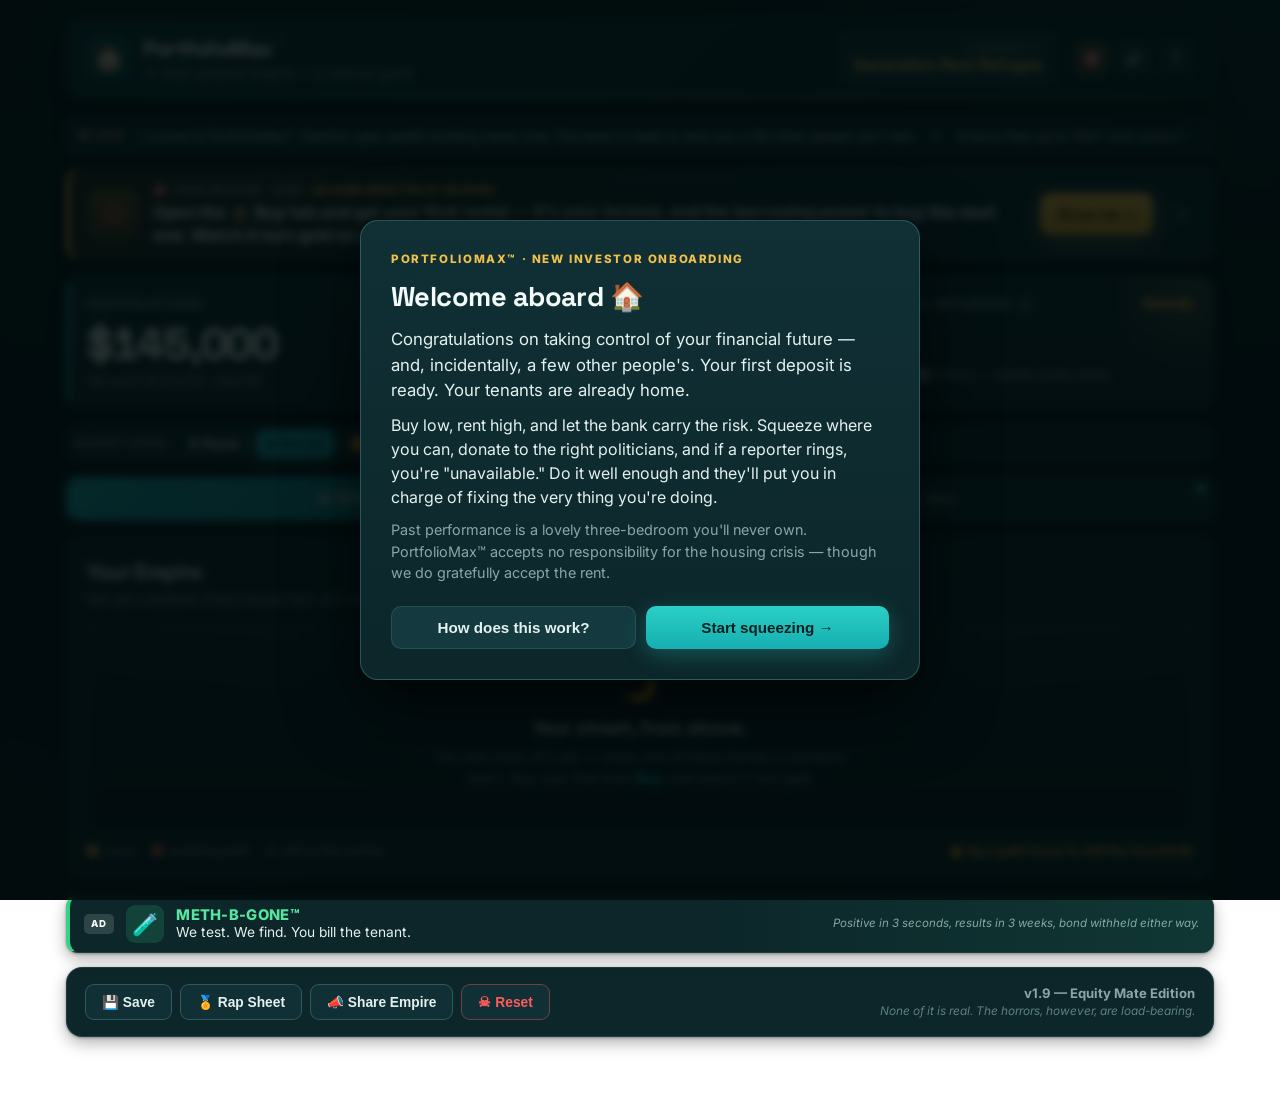
==== index.html @ e89ccfcc "Gate Convert to Airbnb behind 2+ households The op removes a household, but with only one it paid ou" ====
<!DOCTYPE html>
<html lang="en">
<head>
    <meta charset="UTF-8">
    <meta name="viewport" content="width=device-width, initial-scale=1.0">
    <title>Kiwi Landlord Empire — Passive Income, Active Suffering</title>
    <meta name="description" content="A satirical idle game about Aotearoa's housing crisis. Build a rental empire, squeeze your tenants, launder your reputation through politics, and try to become Minister of Housing.">

    <!-- Open Graph / Facebook / Reddit -->
    <meta property="og:type" content="website">
    <meta property="og:url" content="https://chalkybones.github.io/Landlord-game/">
    <meta property="og:title" content="Kiwi Landlord Empire">
    <meta property="og:description" content="Build a rental empire, squeeze your tenants, buy the politicians who write the rules. A satire of NZ's housing crisis. How high can you climb before the exposé drops?">
    <meta property="og:image" content="https://chalkybones.github.io/Landlord-game/preview.png">

    <!-- Twitter -->
    <meta property="twitter:card" content="summary_large_image">
    <meta property="twitter:url" content="https://chalkybones.github.io/Landlord-game/">
    <meta property="twitter:title" content="Kiwi Landlord Empire">
    <meta property="twitter:description" content="Build a rental empire, squeeze your tenants, buy the politicians who write the rules. A satire of NZ's housing crisis.">
    <meta property="twitter:image" content="https://chalkybones.github.io/Landlord-game/preview.png">

    <link rel="icon" href="data:image/svg+xml,<svg xmlns=%22http://www.w3.org/2000/svg%22 viewBox=%220 0 100 100%22><text y=%22.9em%22 font-size=%2290%22>🏠</text></svg>">
    <link rel="preconnect" href="https://fonts.googleapis.com">
    <link rel="preconnect" href="https://fonts.gstatic.com" crossorigin>
    <link href="https://fonts.googleapis.com/css2?family=Inter:wght@400;500;600;700;800&family=Space+Grotesk:wght@500;600;700&display=swap" rel="stylesheet">
    <link rel="stylesheet" href="style.css?v=20260805d">
</head>
<body>
    <div class="app">
        <!-- ===== TOP BAR ===== -->
        <header class="topbar">
            <div class="brand">
                <div class="brand-mark">🏠</div>
                <div class="brand-text">
                    <div class="brand-name">PortfolioMax<span class="tm">™</span></div>
                    <div class="brand-tag">🎮 Kiwi Landlord Empire — a satirical game</div>
                </div>
            </div>
            <div class="phase-badge" id="phase-badge" title="Your standing in polite property circles">
                <span class="phase-label">Currently</span>
                <span class="phase-name" id="phase-name">Generation Rent Refugee</span>
            </div>
            <div class="topbar-tools">
                <button id="coach-btn" class="icon-btn" title="Hide the advisor">🎯</button>
                <button id="mute-btn" class="icon-btn" title="Toggle sound">🔊</button>
                <button id="help-btn" class="icon-btn" title="How to play">?</button>
            </div>
        </header>

        <!-- ===== LIVE NEWS TICKER ===== -->
        <div class="ticker" id="ticker" hidden>
            <span class="ticker-label">● LIVE</span>
            <div class="ticker-viewport"><div class="ticker-track" id="ticker-track"></div></div>
        </div>

        <!-- ===== COACH / WHAT TO DO NEXT ===== -->
        <div class="coach" id="coach">
            <div class="coach-ico" id="coach-ico">💼</div>
            <div class="coach-body">
                <div class="coach-label">🎯 Your advisor · goal: <b>become Minister of Housing</b></div>
                <div class="coach-step" id="coach-step">Every empire starts with a roof over someone else's head.</div>
            </div>
            <button class="coach-cta" id="coach-cta">Show me →</button>
            <button class="coach-close" id="coach-close" title="Hide the advisor" aria-label="Hide the advisor">×</button>
        </div>

        <!-- ===== STAT DASHBOARD ===== -->
        <section class="dashboard">
            <div class="stat-tile cash-tile">
                <div class="stat-top">
                    <span class="stat-label">Portfolio Cash</span>
                    <span class="stat-trend" id="income-rate">+$0/wk</span>
                </div>
                <div class="stat-big" id="money">$0</div>
                <div class="stat-foot" id="networth">Net worth: $0</div>
                <button class="stat-bank" id="cash-bank" title="Jump to the bank strip and release the equity" hidden>🏦 Bank will lend $0 — release it →</button>
            </div>

            <div class="stat-tile scrutiny-tile">
                <div class="stat-top">
                    <span class="stat-label">Public Scrutiny <button class="info-btn" data-explain="scrutiny" title="What is Public Scrutiny?" aria-label="What is Public Scrutiny?">ⓘ</button></span>
                    <span class="stat-trend" id="scrutiny-tier">Nobody's watching</span>
                </div>
                <div class="meter">
                    <div class="meter-fill" id="scrutiny-fill"></div>
                </div>
                <div class="stat-foot" id="scrutiny-foot">The press has bigger fish to fry.</div>
                <div class="tile-dossier" id="dossier-strip" hidden>
                    <div class="td-top">
                        <span class="td-name">🕵️‍♀️ <span id="dossier-name">Fiona Vane's file</span></span>
                        <span class="dossier-pct" id="dossier-pct">0%</span>
                    </div>
                    <div class="dossier-meter"><div class="dossier-fill" id="dossier-fill"></div></div>
                    <div class="dossier-chapter" id="dossier-chapter">Investigative reporter. Can't be bought. That's the problem.</div>
                </div>
            </div>

            <div class="stat-tile influence-tile">
                <div class="stat-top">
                    <span class="stat-label">Political Influence <button class="info-btn" data-explain="influence" title="What is Political Influence?" aria-label="What is Political Influence?">ⓘ</button></span>
                    <span class="stat-trend" id="influence-title">Nobody</span>
                </div>
                <div class="stat-big" id="influence">0</div>
                <div class="stat-foot" id="influence-foot">Spend it to make problems disappear.</div>
            </div>
        </section>

        <!-- ===== PATH TO THE WIN ===== -->
        <div class="win-tracker" id="win-tracker" hidden>
            <span class="wt-label">🎯 Path to Minister</span>
            <span class="wt-seg" id="wt-phase" title="Climb the ladder: the board seat needs Housing Spokesperson standing (net worth $20m)"></span>
            <span class="wt-seg" id="wt-infl" title="Bank 520 Political Influence — earn it in the Politics tab"></span>
            <span class="wt-seg" id="wt-cash" title="The board seat costs $500,000, filed under 'governance'"></span>
        </div>

        <!-- ===== SPEED CONTROLS ===== -->
        <div class="speed-controls">
            <span class="speed-caption">Market speed</span>
            <button class="speed-btn" data-speed="0">⏸ Pause</button>
            <button class="speed-btn active" data-speed="5">▶ Normal</button>
            <button class="speed-btn" data-speed="3">⏩ Fast</button>
            <button class="speed-btn" data-speed="1">⏭ Ludicrous</button>
        </div>

        <!-- ===== TABS ===== -->
        <nav class="tabs" id="tabs">
            <button class="tab active" data-tab="empire"><span class="tab-ico">🗺️</span><span class="tab-lbl">Empire</span></button>
            <button class="tab" data-tab="portfolio"><span class="tab-ico">🏚️</span><span class="tab-lbl">Buy</span></button>
            <button class="tab" data-tab="operations" hidden><span class="tab-ico">💸</span><span class="tab-lbl">Squeeze</span></button>
            <button class="tab" data-tab="services" hidden><span class="tab-ico">🧾</span><span class="tab-lbl">Services</span></button>
            <button class="tab" data-tab="politics" hidden><span class="tab-ico">🏛️</span><span class="tab-lbl">Politics</span></button>
            <button class="tab" data-tab="news" hidden><span class="tab-ico">📰</span><span class="tab-lbl">News</span></button>
        </nav>

        <!-- ===== TAB PANELS ===== -->
        <main class="tab-body">
            <section class="tab-panel active" data-panel="empire">
                <div class="panel">
                    <div class="panel-head">
                        <h2>Your Empire</h2>
                        <span class="panel-hint" id="empire-stat">Every gold house is one you took off the market.</span>
                    </div>
                    <div id="empire-map" class="empire-map"></div>
                    <div class="empire-legend">
                        <span><i class="lg gold"></i> yours</span>
                        <span><i class="lg red"></i> breaking point</span>
                        <span><i class="lg dim"></i> still on the market</span>
                        <span class="empire-tap">👆 tap a gold house to visit the household</span>
                    </div>
                </div>
            </section>
            <section class="tab-panel" data-panel="portfolio">
                <div class="panel">
                    <div class="panel-head">
                        <h2>Acquire Property <span class="muted" id="prop-total"></span></h2>
                        <span class="panel-hint">Each purchase removes a home from the market. That's the business model.</span>
                        <div class="buyqty" id="buyqty">
                            <span class="buyqty-label">Buy</span>
                            <button class="qty-btn active" data-qty="1">×1</button>
                            <button class="qty-btn" data-qty="10">×10</button>
                            <button class="qty-btn" data-qty="max">Max</button>
                        </div>
                    </div>
                    <div class="bank-strip">
                        <span class="bank-icon">🏦</span>
                        <div class="bank-text">
                            <div class="bank-line" id="bank-headroom">The bank will lend you $0 more</div>
                            <div class="bank-sub" id="bank-rate">Mortgage rate 5.50% · you owe $0</div>
                            <div class="bank-sub bank-satire">Investor deposit ~35% · borrow up to 7× income (they count 78% of your rent). A first-home buyer gets 6× and counts none of it.</div>
                        </div>
                        <button class="bank-release" id="bank-release">Release equity</button>
                    </div>
                    <div id="properties-list" class="card-list"></div>
                </div>
            </section>

            <section class="tab-panel" data-panel="operations">
                <section class="tenants-strip panel" id="tenants-strip" hidden>
                    <div class="panel-head">
                        <h2>Your Tenants <span class="muted" id="tenant-total">(0 households)</span></h2>
                        <span class="panel-hint">Real Kiwis, paying your mortgage. Squeeze by name — watch their faces.</span>
                    </div>
                    <div class="tenant-cards" id="tenant-cards">
                        <div class="empty-note">Buy a property to acquire your first tenants.</div>
                    </div>
                </section>
                <div class="panel">
                    <div class="panel-head">
                        <h2>Revenue Optimisation</h2>
                        <span class="panel-hint">Each one pays <i>now</i> — and adds 🔥 <b>Public Scrutiny</b> (the meter up top). That's your only real cost; cool it later in the 🏛️ Politics tab.</span>
                    </div>
                    <div id="operations-list" class="action-list"></div>
                </div>
            </section>

            <section class="tab-panel" data-panel="services">
                <div class="panel">
                    <div class="panel-head">
                        <h2>Business Services</h2>
                        <span class="panel-hint">Hire them by the week and let them go when they stop earning their keep. A couple you just buy outright. Overhead is only clever when it pays for itself.</span>
                    </div>
                    <div id="services-list" class="card-list"></div>
                </div>
            </section>

            <section class="tab-panel" data-panel="politics">
                <div class="panel">
                    <div class="panel-head">
                        <h2>Influence Operations</h2>
                        <span class="panel-hint">Convert cash into Influence, then spend it to Spike the Story, cool your 🔥 Scrutiny, and rewrite the rules. Bank 500 to seize the board and win.</span>
                    </div>
                    <div id="politics-list" class="action-list"></div>
                </div>
            </section>

            <section class="tab-panel" data-panel="news">
                <div class="panel news-panel">
                    <div class="panel-head">
                        <h2>News from the Rental Hellscape</h2>
                        <span class="panel-hint">Aotearoa's finest housing journalism, filtered for your convenience.</span>
                    </div>
                    <div id="news-feed"></div>
                </div>
            </section>
        </main>

        <!-- ===== SPONSORED (rotating fake ad — demoted below the action) ===== -->
        <div class="ad-banner ad-hue-teal" id="ad-banner" role="button" title="It's an ad. Obviously.">
            <span class="ad-tag">AD</span>
            <span class="ad-logo" data-logo>🏦</span>
            <span class="ad-text"><b data-brand>EquityMate Home Loans</b><span class="ad-tagline" data-tagline>7× your income. 0× your chances.</span></span>
            <span class="ad-fine" data-fine>You will never own this home.</span>
        </div>

        <!-- ===== FOOTER ===== -->
        <footer class="footer">
            <div class="footer-actions">
                <button id="save-game" class="utility-btn">💾 Save</button>
                <button id="rapsheet-btn" class="utility-btn">🏅 Rap Sheet</button>
                <button id="share-stats" class="utility-btn">📣 Share Empire</button>
                <button id="prestige-btn" class="utility-btn gold" hidden>🏦 Restructure</button>
                <button id="reset-game" class="utility-btn danger">☠ Reset</button>
            </div>
            <div class="footer-meta">
                <span class="version">v1.9 — Equity Mate Edition</span>
                <span class="disclaimer">None of it is real. The horrors, however, are load-bearing.</span>
            </div>
        </footer>
    </div>

    <!-- ===== FLOATING NUMBERS LAYER ===== -->
    <div id="fx-layer" class="fx-layer"></div>

    <!-- ===== TOAST LAYER ===== -->
    <div id="toast-layer" class="toast-layer"></div>

    <!-- ===== MODAL ===== -->
    <div id="modal-overlay" class="modal-overlay" hidden>
        <div class="modal" id="modal-box">
            <div id="modal-content"></div>
            <div class="modal-actions" id="modal-actions"></div>
        </div>
    </div>

    <script src="game.js?v=20260805d"></script>
</body>
</html>
---- style.css ----
/* ============================================================
   Kiwi Landlord Empire — "PortfolioMax™" wealth terminal
   The joke: a sleek, dark, premium fintech app. The content is not.
   Dark "private-banking / trading-terminal" theme — the numbers glow,
   the accents pop, and the whole thing feels expensive and amoral.
   ============================================================ */

*, *::before, *::after { margin: 0; padding: 0; box-sizing: border-box; }

:root {
    /* ---- accents (tuned to glow on dark) ---- */
    --teal: #16aeb0;
    --teal-light: #2ad0c6;
    --teal-dark: #0b6a6d;
    --teal-ink: #04282b;      /* deep base still used for header/tab surfaces */
    --gold: #f2c04a;
    --gold-dark: #cf9a26;
    --red: #ff5b5b;
    --red-dark: #e03b3b;
    --green: #33d385;
    --coral: #ff7a5c;
    --coral-dark: #e3583a;
    --amber: #f0a12a;
    --plum: #b088e0;

    /* ---- dark surfaces (layered like a terminal) ---- */
    --bg: #06181b;
    --panel: #0c262a;         /* elevated panel */
    --card: #103035;          /* card sitting on a panel */
    --card-2: #143a3f;        /* hover / raised card */
    --inset: #071e21;         /* recessed wells & meter tracks */

    /* ---- text ---- */
    --head: #f3fbf9;          /* headings & hero numbers */
    --ink: #e4f1ef;           /* primary body text */
    --muted: #8aa6a6;         /* secondary */
    --muted-2: #5f7f80;       /* tertiary / disabled */

    /* ---- lines & shadow ---- */
    --line: rgba(140, 220, 216, .13);
    --line-strong: rgba(140, 220, 216, .24);
    --shadow: 0 2px 6px rgba(0,0,0,.35), 0 14px 34px rgba(0,0,0,.42);
    --shadow-sm: 0 1px 3px rgba(0,0,0,.32), 0 6px 16px rgba(0,0,0,.30);
    --glow-teal: 0 6px 22px rgba(42,208,198,.28);
    --glow-gold: 0 6px 22px rgba(242,192,74,.26);
    --glow-red: 0 6px 22px rgba(255,91,91,.28);

    --font-display: 'Space Grotesk', 'Inter', -apple-system, 'Segoe UI', Roboto, sans-serif;
    --font-body: 'Inter', -apple-system, BlinkMacSystemFont, 'Segoe UI', Roboto, Helvetica, Arial, sans-serif;
    --radius: 16px;
}

body {
    font-family: var(--font-body);
    background:
        radial-gradient(1200px 700px at 102% -14%, rgba(42,208,198,.14), transparent 55%),
        radial-gradient(1000px 620px at -12% 114%, rgba(242,192,74,.10), transparent 52%),
        linear-gradient(180deg, #06181b 0%, #041216 100%);
    background-attachment: fixed;
    color: var(--ink);
    line-height: 1.5;
    -webkit-font-smoothing: antialiased;
    text-rendering: optimizeLegibility;
    min-height: 100vh;
}

/* display typeface for identity, headings & big numbers; tabular figures for data */
.brand-name, .stat-big, .panel-head h2, .modal h1, .phase-name, .coach-cta,
.news-panel h2, .modal .stat-grid b { font-family: var(--font-display); letter-spacing: -.01em; }
.stat-big, .stat-trend, .stat-foot, .buy-stats b, .dossier-pct, #bank-rate, .rent-num,
.svc-cost, .buy-count { font-variant-numeric: tabular-nums; }

.app { max-width: 1180px; margin: 0 auto; padding: 18px 16px 60px; }

/* ---------- Top bar ---------- */
.topbar {
    display: flex; align-items: center; gap: 16px;
    background: linear-gradient(135deg, #0a3437, #062a2d 65%);
    color: #fff; padding: 14px 20px; border-radius: var(--radius);
    box-shadow: var(--shadow); margin-bottom: 16px;
    border: 1px solid var(--line-strong);
    position: relative; overflow: hidden;
}
.topbar::after {
    content: ''; position: absolute; left: 0; right: 0; bottom: 0; height: 2px;
    background: linear-gradient(90deg, transparent, rgba(42,208,198,.6), rgba(242,192,74,.5), transparent);
}
.brand { display: flex; align-items: center; gap: 12px; }
.brand-mark {
    width: 44px; height: 44px; display: grid; place-items: center;
    background: linear-gradient(180deg, rgba(42,208,198,.22), rgba(42,208,198,.08));
    border: 1px solid rgba(42,208,198,.3); border-radius: 12px; font-size: 1.5em;
}
.brand-name { font-weight: 800; font-size: 1.35em; letter-spacing: -.02em; color: #fff; }
.brand-name .tm { font-size: .5em; vertical-align: super; opacity: .65; }
.brand-tag { font-size: .78em; opacity: .66; letter-spacing: .02em; }
.phase-badge {
    margin-left: auto; text-align: right; line-height: 1.2;
    background: rgba(255,255,255,.06); padding: 8px 16px; border-radius: 10px;
    border: 1px solid rgba(255,255,255,.12);
}
.phase-label { display: block; font-size: .65em; text-transform: uppercase; letter-spacing: .12em; opacity: .55; }
.phase-name { font-weight: 700; font-size: 1.02em; color: var(--gold); }
.topbar-tools { display: flex; gap: 8px; }
.icon-btn {
    width: 34px; height: 34px; border-radius: 9px; border: 1px solid rgba(255,255,255,.16);
    background: rgba(255,255,255,.05); color: #fff; cursor: pointer; font-size: 1em;
    display: grid; place-items: center; transition: background .15s;
}
.icon-btn:hover { background: rgba(255,255,255,.16); }

/* honour the hidden attribute even when an element has an explicit display rule */
[hidden] { display: none !important; }

/* ---------- Coach / next-step advisor ---------- */
.coach {
    display: flex; align-items: center; gap: 15px; margin-bottom: 14px; padding: 14px 18px;
    background: linear-gradient(100deg, rgba(242,192,74,.10), rgba(16,48,53,.9) 66%);
    border: 1px solid var(--line); border-left: 4px solid var(--gold); border-radius: var(--radius);
    box-shadow: var(--shadow-sm);
}
.coach-ico {
    font-size: 1.5em; flex-shrink: 0; width: 50px; height: 50px; display: grid; place-items: center;
    background: linear-gradient(180deg, rgba(242,192,74,.28), rgba(242,192,74,.10));
    border: 1px solid rgba(242,192,74,.34); border-radius: 13px;
}
.coach-body { flex: 1; min-width: 0; }
.coach-label { font-size: .68em; text-transform: uppercase; letter-spacing: .05em; color: var(--muted); font-weight: 700; }
.coach-label b { color: var(--gold); font-weight: 800; }
.coach-step { font-size: 1.04em; font-weight: 700; color: var(--head); line-height: 1.35; margin-top: 3px; }
.coach-step.coach-pop { animation: coachpop .4s ease; }
@keyframes coachpop { 0% { transform: translateY(3px); opacity: .35; } 100% { transform: none; opacity: 1; } }
.coach-cta {
    flex-shrink: 0; padding: 12px 18px; border: none; border-radius: 10px; cursor: pointer;
    background: linear-gradient(180deg, var(--gold), var(--gold-dark)); color: #2a1e00; font-weight: 800; font-size: .9em;
    transition: all .12s; white-space: nowrap; box-shadow: var(--glow-gold);
}
.coach-cta:hover { filter: brightness(1.06); transform: translateY(-1px); }
.tab.just-unlocked { animation: tabreveal 1.9s ease; }
@keyframes tabreveal { 0%,100% { box-shadow: none; } 25%,75% { box-shadow: 0 0 0 3px rgba(242,192,74,.6); } }

/* "needs attention" dot — a quiet glow on whichever tab wants a look.
   teal = something new / a first action, gold = win claimable, red = danger. */
.tab { position: relative; }
.tab.needs-attention::after {
    content: ''; position: absolute; top: 6px; right: 8px; width: 9px; height: 9px; border-radius: 50%;
    background: var(--teal-light); box-shadow: 0 0 0 0 rgba(45,212,191,.55);
    animation: cueGlow 1.8s ease-in-out infinite;
}
.tab.needs-attention.cue-ready::after  { background: var(--gold); box-shadow: 0 0 0 0 rgba(242,192,74,.6); animation-name: cueGlowGold; }
.tab.needs-attention.cue-urgent::after { background: var(--red);  box-shadow: 0 0 0 0 rgba(255,91,91,.65); animation: cueGlowRed 1s ease-in-out infinite; }
@keyframes cueGlow     { 0%,100% { box-shadow: 0 0 0 0 rgba(45,212,191,.55); } 50% { box-shadow: 0 0 0 5px rgba(45,212,191,0); } }
@keyframes cueGlowGold { 0%,100% { box-shadow: 0 0 0 0 rgba(242,192,74,.6);  } 50% { box-shadow: 0 0 0 5px rgba(242,192,74,0); } }
@keyframes cueGlowRed  { 0%,100% { box-shadow: 0 0 0 0 rgba(255,91,91,.65);  transform: scale(1); } 50% { box-shadow: 0 0 0 6px rgba(255,91,91,0); transform: scale(1.15); } }
@media (prefers-reduced-motion: reduce) {
    .tab.needs-attention::after { animation: none !important; }
}
@media (max-width: 700px) {
    .coach { gap: 10px; padding: 11px 12px; }
    .coach-ico { font-size: 1.5em; }
    .coach-label { font-size: .6em; }
    .coach-step { font-size: .92em; }
    .coach-cta { padding: 10px 12px; font-size: .8em; }
}

/* ---------- Live news ticker (chyron) ---------- */
.ticker {
    display: flex; align-items: center; gap: 10px; margin-bottom: 12px; overflow: hidden;
    background: linear-gradient(135deg, #0a3033, #062629); color: #fff;
    border-radius: 10px; padding: 7px 12px; box-shadow: var(--shadow-sm); border: 1px solid var(--line);
}
.ticker-label {
    flex: 0 0 auto; font-size: .68em; font-weight: 800; letter-spacing: .12em; text-transform: uppercase;
    color: #ff8f79; display: flex; align-items: center; animation: livepulse 1.6s ease-in-out infinite;
}
@keyframes livepulse { 0%,100% { opacity: .55; } 50% { opacity: 1; } }
.ticker-viewport { flex: 1; overflow: hidden; position: relative; -webkit-mask-image: linear-gradient(90deg, transparent, #000 3%, #000 96%, transparent); mask-image: linear-gradient(90deg, transparent, #000 3%, #000 96%, transparent); }
.ticker-track { display: inline-flex; align-items: center; white-space: nowrap; will-change: transform; animation: tickerscroll 45s linear infinite; }
@keyframes tickerscroll { from { transform: translateX(0); } to { transform: translateX(-50%); } }
.ticker-item { font-size: .8em; opacity: .9; color: #dcedeb; }
.ticker-sep { opacity: .3; padding: 0 14px; font-size: .7em; }

/* Fiona Vane's dossier now lives inside the Scrutiny tile (see .tile-dossier below) */

/* ---------- Rap Sheet (achievements) ---------- */
.rap-count { color: var(--muted); font-size: .9em; margin-top: -2px; }
.ach-grid { display: grid; grid-template-columns: 1fr 1fr; gap: 9px; margin: 14px 0 2px; }
.ach { display: flex; align-items: center; gap: 10px; padding: 9px 11px; border-radius: 10px; border: 1px solid var(--line); background: var(--card); }
.ach.got { background: rgba(51,211,133,.12); border-color: rgba(51,211,133,.34); }
.ach.locked { opacity: .5; filter: grayscale(.5); }
.ach-emoji { font-size: 1.4em; flex-shrink: 0; }
.ach-info { min-width: 0; }
.ach-name { font-weight: 800; font-size: .84em; line-height: 1.15; color: var(--head); }
.ach-desc { font-size: .74em; color: var(--muted); line-height: 1.2; }

/* ---------- Game objective HUD ---------- */
.objective {
    display: flex; flex-wrap: wrap; gap: 8px; align-items: center;
    margin-bottom: 14px; padding: 9px 12px;
    background: linear-gradient(90deg, rgba(22,174,176,.12), rgba(242,192,74,.10));
    border: 1px dashed var(--line-strong); border-radius: var(--radius);
}
.obj-chip {
    font-size: .78em; font-weight: 700; padding: 5px 11px; border-radius: 20px;
    background: var(--card); border: 1px solid var(--line); white-space: nowrap; color: var(--ink);
}
.obj-chip.game { background: var(--teal); color: #042021; border-color: var(--teal); }
.obj-chip.win { color: var(--teal-light); }
.obj-chip.lose { color: var(--red); }
.obj-how {
    margin-left: auto; font-size: .78em; font-weight: 700; cursor: pointer;
    background: none; border: none; color: var(--teal-light); text-decoration: underline; padding: 5px 6px;
}
.obj-how:hover { color: var(--teal); }
@media (max-width: 560px) {
    .obj-chip.lose { white-space: normal; }
    .obj-how { margin-left: 0; }
}

/* ---------- Dashboard tiles ---------- */
.dashboard {
    display: grid; grid-template-columns: repeat(3, 1fr); gap: 14px; margin-bottom: 14px;
}
.stat-tile {
    background: linear-gradient(180deg, var(--card), var(--panel));
    border-radius: var(--radius); padding: 18px 20px;
    box-shadow: var(--shadow-sm); border: 1px solid var(--line); position: relative; overflow: hidden;
    transition: transform .15s, box-shadow .15s, border-color .15s;
}
.stat-tile:hover { transform: translateY(-2px); box-shadow: var(--shadow); border-color: var(--line-strong); }
.stat-tile::before {
    content: ''; position: absolute; left: 0; top: 0; bottom: 0; width: 3px;
    background: linear-gradient(180deg, var(--teal-light), var(--teal));
}
.stat-tile::after {
    content: ''; position: absolute; right: -50px; top: -50px; width: 150px; height: 150px; border-radius: 50%;
    background: radial-gradient(circle, rgba(42,208,198,.14), transparent 70%); pointer-events: none;
}
.scrutiny-tile::before { background: linear-gradient(180deg, #ff7a6a, var(--red)); }
.scrutiny-tile::after { background: radial-gradient(circle, rgba(255,91,91,.14), transparent 70%); }
.influence-tile::before { background: linear-gradient(180deg, #ffd36b, var(--gold)); }
.influence-tile::after { background: radial-gradient(circle, rgba(242,192,74,.15), transparent 70%); }
.cash-tile { border-color: rgba(42,208,198,.24); }
.stat-top { display: flex; justify-content: space-between; align-items: baseline; gap: 8px; margin-bottom: 8px; }
.stat-label { font-size: .7em; text-transform: uppercase; letter-spacing: .11em; color: var(--muted); font-weight: 800; }
.stat-trend { font-size: .82em; font-weight: 800; color: var(--green); white-space: nowrap; }
.scrutiny-tile .stat-trend { color: var(--red); }
.influence-tile .stat-trend { color: var(--gold); }
.stat-big { font-size: 2.35em; font-weight: 700; letter-spacing: -.03em; line-height: 1.05; color: var(--head); }
.cash-tile .stat-big { font-size: 2.7em; text-shadow: 0 0 26px rgba(51,211,133,.18); }
.stat-foot { font-size: .78em; color: var(--muted); margin-top: 5px; }

/* the bank's standing offer, pinned to the cash tile so it's visible from every tab */
.stat-bank {
    display: block; width: 100%; margin-top: 9px; padding: 7px 10px; border-radius: 9px; cursor: pointer;
    border: 1px solid rgba(242,192,74,.42); background: rgba(242,192,74,.12);
    color: var(--gold); font-weight: 800; font-size: .78em; text-align: left; transition: all .12s;
    font-family: var(--font-body); font-variant-numeric: tabular-nums;
}
.stat-bank:hover { background: var(--gold); color: #2a1e00; box-shadow: var(--glow-gold); }

.cash-tile .stat-big.flash { animation: cashflash .4s ease; }
@keyframes cashflash { 0% { color: var(--green); } 100% { color: var(--head); } }
.cash-tile .stat-big.flash-red { animation: cashflashred .5s ease; }
@keyframes cashflashred { 0% { color: var(--red); } 100% { color: var(--head); } }

/* scrutiny meter */
.meter { height: 20px; background: var(--inset); border-radius: 10px; overflow: hidden; margin: 8px 0 6px; box-shadow: inset 0 1px 3px rgba(0,0,0,.4); }
.meter-fill {
    height: 100%; width: 0%; border-radius: 10px;
    background: linear-gradient(90deg, var(--green), var(--gold) 55%, var(--red));
    transition: width .4s ease;
    background-size: 300% 100%; background-position: 0% 0;
}
.scrutiny-tile.hot .meter-fill { animation: pulseHeat 1s ease-in-out infinite; }
@keyframes pulseHeat { 0%,100% { filter: brightness(1); } 50% { filter: brightness(1.3); } }
.scrutiny-tile.hot::before { animation: pulseHeat 1s ease-in-out infinite; }

/* ---------- Path-to-the-win tracker ---------- */
.win-tracker {
    display: flex; flex-wrap: wrap; align-items: center; gap: 6px 10px;
    background: var(--panel); border: 1px solid var(--line); border-radius: 12px;
    padding: 7px 12px; margin-bottom: 14px; box-shadow: var(--shadow-sm); font-size: .78em;
}
.wt-label { font-weight: 800; color: var(--gold); letter-spacing: .02em; }
.wt-seg {
    font-weight: 700; color: var(--muted); background: var(--card); border: 1px solid var(--line);
    border-radius: 16px; padding: 3px 10px; font-variant-numeric: tabular-nums; cursor: default;
}
.wt-seg.done { color: var(--green); border-color: rgba(51,211,133,.4); background: rgba(51,211,133,.1); }
.win-tracker.ready { border-color: rgba(242,192,74,.5); box-shadow: var(--glow-gold); }

/* ---------- Speed controls ---------- */
.speed-controls {
    display: flex; align-items: center; gap: 8px; background: var(--panel);
    border: 1px solid var(--line); border-radius: var(--radius); padding: 8px 10px;
    box-shadow: var(--shadow-sm); margin-bottom: 14px; flex-wrap: wrap;
}
.speed-caption { font-size: .72em; text-transform: uppercase; letter-spacing: .1em; color: var(--muted); font-weight: 700; margin-right: 4px; }
.speed-btn {
    padding: 7px 14px; border: 1px solid var(--line); background: var(--card); color: var(--ink);
    border-radius: 9px; cursor: pointer; font-size: .85em; font-weight: 600; transition: all .15s;
}
.speed-btn:hover { border-color: var(--teal); background: var(--card-2); }
.speed-btn.active { background: var(--teal); color: #042021; border-color: var(--teal); box-shadow: var(--glow-teal); }

/* ---------- Panels ---------- */
.panel {
    background: linear-gradient(180deg, var(--panel), #0a2226); border: 1px solid var(--line); border-radius: var(--radius);
    padding: 20px; box-shadow: var(--shadow-sm); margin-bottom: 14px;
}
.panel-head { margin-bottom: 16px; }
.panel-head h2 { font-size: 1.3em; color: var(--head); letter-spacing: -.02em; }
.panel-hint { display: block; font-size: .82em; color: var(--muted); margin-top: 2px; }
.buyqty { display: flex; align-items: center; gap: 6px; margin-top: 10px; }
.buyqty-label { font-size: .72em; text-transform: uppercase; letter-spacing: .1em; color: var(--muted); font-weight: 700; margin-right: 2px; }
.qty-btn { padding: 5px 12px; border: 1px solid var(--line); background: var(--card); color: var(--ink); border-radius: 8px; cursor: pointer; font-size: .82em; font-weight: 700; transition: all .12s; }
.qty-btn:hover { border-color: var(--teal); }
.qty-btn.active { background: var(--teal); color: #042021; border-color: var(--teal); }
.muted { color: var(--muted); font-weight: 400; font-size: .8em; }
.empty-note { color: var(--muted); font-style: italic; padding: 14px; text-align: center; }

/* ---------- Featured tenants ---------- */
/* auto-fit (not auto-fill) so the cards always fill the strip's width — no dead
   whitespace when you only have one or two featured households early on */
.tenant-cards { display: grid; grid-template-columns: repeat(auto-fit, minmax(240px, 1fr)); gap: 12px; }
.tenant-card {
    border: 1px solid var(--line); border-radius: 12px; padding: 13px; background: var(--card);
    display: flex; flex-direction: column; gap: 8px; position: relative; transition: transform .1s, border-color .1s;
}
.tenant-card:hover { border-color: var(--line-strong); }
.tenant-card.breaking { animation: shake .35s; }
@keyframes shake { 0%,100%{transform:translateX(0)} 25%{transform:translateX(-4px)} 75%{transform:translateX(4px)} }
.tenant-top { display: flex; align-items: center; gap: 10px; }
.tenant-avatar { width: 38px; height: 38px; border-radius: 50%; display: grid; place-items: center; font-size: 1.15em; background: rgba(42,208,198,.14); flex-shrink: 0; }
.tenant-name { font-weight: 800; font-size: .98em; color: var(--head); }
.tenant-job { font-size: .8em; color: var(--muted); }
.tenant-situation { font-size: .87em; color: var(--ink); background: var(--inset); border-radius: 8px; padding: 8px 10px; }
.tenant-rent { font-size: .82em; font-weight: 700; }
.tenant-rent .rent-num { color: var(--teal-light); }
.strain-row { display: flex; justify-content: space-between; align-items: baseline; gap: 8px; margin-top: 2px; }
.strain-cap { font-size: .7em; text-transform: uppercase; letter-spacing: .05em; color: var(--muted); font-weight: 800; }
.strain-meter { height: 8px; background: var(--inset); border-radius: 4px; overflow: hidden; }
.strain-fill { height: 100%; background: linear-gradient(90deg, var(--green), var(--gold), var(--red)); background-size: 300%; transition: width .3s; }
.strain-label { font-size: .78em; color: var(--muted); text-align: right; font-weight: 700; }
.tenant-btn {
    margin-top: 4px; border: none; border-radius: 10px; padding: 11px; cursor: pointer;
    background: linear-gradient(180deg, #ff6b6b, var(--red-dark)); color: #fff; font-weight: 800; font-size: .84em; transition: all .12s;
    box-shadow: 0 2px 10px rgba(255,91,91,.28);
}
.tenant-btn:hover { filter: brightness(1.06); transform: translateY(-1px); box-shadow: var(--glow-red); }
.tenant-btn.danger { background: linear-gradient(180deg, var(--red), var(--red-dark)); animation: pulseHeat 1.1s ease-in-out infinite; }
.tenant-gone {
    position: absolute; inset: 0; z-index: 3; border-radius: 12px; padding: 14px;
    background: rgba(4,16,18,.95); color: #fff; text-align: center;
    display: flex; flex-direction: column; align-items: center; justify-content: center; gap: 3px;
    animation: fadein .2s ease;
}
.tenant-gone .gone-title { font-size: .68em; font-weight: 800; letter-spacing: .1em; text-transform: uppercase; color: #ff8f79; }
.tenant-gone .gone-name { font-size: 1.05em; font-weight: 800; }
.tenant-gone .gone-sub { font-size: .8em; opacity: .65; }

/* ---------- Tabs ---------- */
.tabs { display: flex; gap: 6px; margin-bottom: 14px; overflow-x: auto; padding-bottom: 2px; }
.tab {
    flex: 1; min-width: max-content; padding: 12px 16px; border: 1px solid var(--line); background: var(--card);
    border-radius: 12px; cursor: pointer; font-weight: 700; font-size: .9em; color: var(--muted); transition: all .15s; white-space: nowrap;
}
.tab:hover { color: var(--head); border-color: var(--teal); transform: translateY(-1px); }
.tab.active { background: linear-gradient(135deg, var(--teal), var(--teal-dark)); color: #fff; border-color: var(--teal); box-shadow: var(--glow-teal); }
.tab .badge {
    display: inline-block; min-width: 18px; padding: 0 5px; margin-left: 5px; font-size: .78em;
    background: var(--gold); color: #2a1e00; border-radius: 9px; font-weight: 800;
}
.tab-panel { display: none; }
.tab-panel.active { display: block; animation: fadein .2s ease; }
@keyframes fadein { from { opacity: 0; transform: translateY(4px); } to { opacity: 1; transform: none; } }

/* ---------- Bank strip ---------- */
.bank-strip {
    display: flex; align-items: center; gap: 12px; margin-bottom: 14px; padding: 12px 14px;
    background: linear-gradient(90deg, rgba(242,192,74,.13), rgba(16,48,53,.7));
    border: 1px solid var(--line); border-left: 4px solid var(--gold); border-radius: 12px;
}
.bank-icon { font-size: 1.5em; flex-shrink: 0; }
.bank-text { flex: 1; min-width: 0; }
.bank-line { font-weight: 800; font-size: 1em; color: var(--head); }
.bank-sub { font-size: .78em; color: var(--muted); margin-top: 1px; }
.bank-sub.bank-satire { color: #ff8a6a; font-weight: 600; }
.bank-release {
    flex-shrink: 0; padding: 9px 14px; border: 1px solid var(--gold-dark); background: transparent; color: var(--gold);
    border-radius: 9px; font-weight: 700; font-size: .84em; cursor: pointer; transition: all .12s;
}
.bank-release:hover:not(:disabled) { background: var(--gold); color: #2a1e00; }
.bank-release:disabled { opacity: .45; cursor: not-allowed; }
/* once there's real money on offer, the release button stops whispering */
.bank-release.ready:not(:disabled) {
    background: linear-gradient(180deg, var(--gold), var(--gold-dark)); color: #2a1e00;
    border-color: transparent; font-weight: 800; box-shadow: var(--glow-gold);
}
.bank-release.ready:not(:disabled):hover { filter: brightness(1.06); transform: translateY(-1px); }
/* the cash-tile link lands here — flash the strip so the eye finds it */
.bank-strip.pulse { animation: bankPulse 1.6s ease 2; }
@keyframes bankPulse { 0%,100% { box-shadow: none; } 50% { box-shadow: 0 0 0 3px rgba(242,192,74,.55), var(--glow-gold); } }
.nb-badge {
    font-size: .6em; font-weight: 800; letter-spacing: .05em; vertical-align: middle;
    background: var(--green); color: #042716; padding: 2px 6px; border-radius: 6px; margin-left: 4px;
}
.cf-pos { color: var(--green); }
.cf-neg { color: var(--red); }
@media (max-width: 560px) {
    .bank-strip { flex-wrap: wrap; }
    .bank-release { width: 100%; }
}

/* ---------- Card list (properties / services) ---------- */
.card-list { display: grid; grid-template-columns: repeat(auto-fill, minmax(300px, 1fr)); gap: 12px; }
.buy-card {
    border: 1px solid var(--line); border-radius: 14px; padding: 15px; background: linear-gradient(180deg, var(--card), var(--panel));
    display: flex; flex-direction: column; gap: 8px; transition: all .15s; position: relative; box-shadow: var(--shadow-sm);
}
.buy-card:hover { border-color: var(--teal); box-shadow: 0 10px 26px rgba(0,0,0,.4), var(--glow-teal); transform: translateY(-2px); }
.buy-card.locked { opacity: .5; filter: grayscale(.5); }
.buy-card.owned-service { border-color: rgba(51,211,133,.4); background: linear-gradient(180deg, rgba(51,211,133,.08), var(--panel)); }
.buy-card-head { display: flex; justify-content: space-between; align-items: flex-start; gap: 8px; }
.buy-title { font-weight: 800; font-size: 1em; color: var(--head); }
.buy-emoji { font-size: 1.3em; }
.buy-count { font-size: .78em; color: var(--muted); font-weight: 700; white-space: nowrap; }
.buy-desc { font-size: .82em; color: var(--muted); }
/* stat row: labels quiet, values loud — Net/wk is the number that matters */
.buy-stats { font-size: .8em; color: var(--muted); display: flex; flex-wrap: wrap; gap: 4px 14px; align-items: baseline; }
.buy-stats b { color: var(--ink); font-weight: 800; }
.buy-stats b.cf-pos { color: var(--green); }
.buy-stats b.cf-neg { color: var(--red); }
.buy-btn {
    margin-top: auto; width: 100%; padding: 12px; background: linear-gradient(180deg, var(--teal-light), var(--teal)); color: #042021; border: none;
    border-radius: 11px; font-size: .92em; font-weight: 800; cursor: pointer; transition: all .12s; box-shadow: 0 2px 10px rgba(42,208,198,.24);
}
.buy-btn:hover:not(:disabled) { filter: brightness(1.06); transform: translateY(-1px); box-shadow: var(--glow-teal); }
.buy-btn:disabled { background: #17282b; color: #566d6e; cursor: not-allowed; box-shadow: none; }
.buy-btn.owned { background: var(--green); color: #042716; cursor: default; box-shadow: none; }
/* deposit's short but the bank would cover it: buy button becomes a release-&-buy */
.buy-btn.equity-buy { background: linear-gradient(180deg, var(--gold), var(--gold-dark)); color: #2a1e00; box-shadow: 0 2px 10px rgba(242,192,74,.3); }
.buy-btn.equity-buy:hover:not(:disabled) { box-shadow: var(--glow-gold); }
.lock-note { font-size: .76em; color: var(--gold); font-weight: 700; }

/* ---------- Service cards (weekly hires / one-off buys) ---------- */
.svc-cost {
    font-size: .74em; font-weight: 800; white-space: nowrap; color: var(--teal-light);
    background: rgba(42,208,198,.12); border: 1px solid rgba(42,208,198,.28); padding: 3px 8px; border-radius: 7px; margin-top: 1px;
}
.svc-lines { display: flex; flex-direction: column; gap: 4px; }
.svc-line { display: flex; gap: 8px; font-size: .82em; line-height: 1.35; }
.svc-k {
    flex: 0 0 34px; font-size: .82em; font-weight: 800; text-transform: uppercase; letter-spacing: .04em;
    color: var(--muted-2); padding-top: 1px;
}
.svc-v { color: var(--ink); }
.svc-v.on { color: var(--green); font-weight: 700; }
.owned-service .svc-cost { color: var(--green); background: rgba(51,211,133,.12); border-color: rgba(51,211,133,.3); }
.buy-desc.small { font-size: .76em; opacity: .9; }
.svc-foot { margin-top: auto; display: flex; align-items: center; gap: 10px; }
.svc-kind {
    flex: 0 0 auto; font-size: .68em; font-weight: 800; text-transform: uppercase; letter-spacing: .05em;
    color: var(--muted); background: var(--inset); padding: 4px 8px; border-radius: 6px;
}
.svc-foot .buy-btn { margin-top: 0; }
.buy-btn.cancel { background: transparent; color: var(--red); border: 1px solid rgba(255,91,91,.4); box-shadow: none; }
.buy-btn.cancel:hover:not(:disabled) { background: rgba(255,91,91,.12); color: #ff8080; box-shadow: none; transform: none; }

/* ---------- Action list (operations / politics) ---------- */
.action-list { display: grid; grid-template-columns: repeat(auto-fill, minmax(280px, 1fr)); gap: 12px; }
.action-btn {
    border: 1px solid var(--line); border-left: 3px solid var(--red); border-radius: 11px; padding: 13px 15px;
    background: var(--card); cursor: pointer; text-align: left; transition: all .12s; display: flex; flex-direction: column; gap: 5px;
}
.action-btn.political { border-left-color: var(--gold); }
.action-btn:hover:not(:disabled) { transform: translateY(-2px); background: var(--card-2); box-shadow: 0 8px 20px rgba(0,0,0,.36), 0 0 0 1px rgba(255,91,91,.2); }
.action-btn.political:hover:not(:disabled) { box-shadow: 0 8px 20px rgba(0,0,0,.36), 0 0 0 1px rgba(242,192,74,.24); }
.action-btn:disabled { opacity: .45; cursor: not-allowed; filter: grayscale(.4); }
.action-name { font-weight: 800; font-size: 1.04em; color: var(--head); }
.action-desc { font-size: .89em; color: #b6cccb; line-height: 1.45; }
.action-tags { display: flex; flex-wrap: wrap; gap: 5px; margin-top: 3px; }
.tag { font-size: .8em; font-weight: 800; padding: 3px 8px; border-radius: 6px; letter-spacing: .01em; }
.tag.money { background: rgba(51,211,133,.16); color: #57e6a0; }
.tag.cost { background: rgba(255,91,91,.16); color: #ff8080; }
.tag.heat { background: rgba(240,161,42,.16); color: #f4b45a; }
.tag.infl { background: rgba(242,192,74,.16); color: var(--gold); }
.tag.lock { background: rgba(140,220,216,.1); color: var(--muted); }

/* ---------- News ---------- */
.news-panel { max-height: 460px; overflow-y: auto; }
#news-feed { display: flex; flex-direction: column; gap: 10px; }
.news-item {
    padding: 11px 13px; background: var(--card); border-left: 3px solid var(--teal); border-radius: 8px;
    font-size: .9em; color: var(--ink); animation: fadein .25s ease;
}
.news-item.good { border-left-color: var(--green); }
.news-item.bad { border-left-color: var(--red); }
.news-item.event { border-left-color: var(--gold); background: linear-gradient(90deg, rgba(242,192,74,.08), var(--card)); }
.news-item.sponsored { border-left-color: var(--coral); background: linear-gradient(90deg, rgba(255,122,92,.1), var(--card)); }
.news-item .stamp { font-size: .74em; color: var(--muted); font-weight: 700; margin-right: 6px; }
.spon-tag { font-size: .62em; font-weight: 800; letter-spacing: .1em; background: var(--coral); color: #2a0f06; padding: 1px 6px; border-radius: 5px; margin-right: 6px; vertical-align: middle; }
.spon-fine { color: var(--muted); font-style: italic; }

/* ---------- Sponsored ad banner (fake poster) ---------- */
.ad-banner {
    display: flex; align-items: center; gap: 12px; cursor: pointer; user-select: none;
    background: var(--panel); border: 1px solid var(--line); border-left: 4px solid var(--teal);
    border-radius: 12px; padding: 9px 14px; margin-bottom: 14px; box-shadow: var(--shadow-sm);
    position: relative; overflow: hidden; transition: opacity .22s ease, transform .1s ease;
}
.ad-banner:active { transform: scale(.995); }
.ad-banner::after { content: ''; position: absolute; inset: 0; pointer-events: none;
    background: linear-gradient(90deg, transparent 55%, var(--ad-wash, transparent)); }
.ad-tag { flex-shrink: 0; font-size: .6em; font-weight: 800; letter-spacing: .12em; background: rgba(255,255,255,.14); color: #fff; padding: 3px 7px; border-radius: 5px; }
.ad-logo { flex-shrink: 0; width: 38px; height: 38px; display: grid; place-items: center; font-size: 1.35em; border-radius: 9px; background: var(--ad-soft, rgba(42,208,198,.14)); }
.ad-text { display: flex; flex-direction: column; min-width: 0; flex: 1; line-height: 1.25; }
.ad-text b { font-size: .92em; font-weight: 800; text-transform: uppercase; letter-spacing: .02em; color: var(--ad-ink, var(--teal-light)); }
.ad-tagline { font-size: .86em; color: var(--ink); }
.ad-fine { flex-shrink: 0; max-width: 34%; text-align: right; font-size: .72em; font-style: italic; color: var(--muted); }
/* hue variants (accent + translucent tint that reads on dark) */
.ad-hue-teal  { border-left-color: var(--teal);  --ad-ink: var(--teal-light);  --ad-soft: rgba(42,208,198,.16); --ad-wash: rgba(42,208,198,.10); }
.ad-hue-coral { border-left-color: var(--coral); --ad-ink: #ff9578;             --ad-soft: rgba(255,122,92,.16); --ad-wash: rgba(255,122,92,.12); }
.ad-hue-amber { border-left-color: var(--amber); --ad-ink: #f4b45a;             --ad-soft: rgba(240,161,42,.16); --ad-wash: rgba(240,161,42,.12); }
.ad-hue-green { border-left-color: var(--green); --ad-ink: #57e6a0;             --ad-soft: rgba(51,211,133,.16); --ad-wash: rgba(51,211,133,.10); }
.ad-hue-plum  { border-left-color: var(--plum);  --ad-ink: #c6a6ea;             --ad-soft: rgba(176,136,224,.18); --ad-wash: rgba(176,136,224,.12); }
.ad-hue-red   { border-left-color: var(--red);   --ad-ink: #ff8080;             --ad-soft: rgba(255,91,91,.16); --ad-wash: rgba(255,91,91,.10); }

/* ---------- Footer ---------- */
.footer {
    background: var(--panel); border: 1px solid var(--line); border-radius: var(--radius); padding: 16px 18px;
    box-shadow: var(--shadow-sm); display: flex; flex-wrap: wrap; gap: 12px; align-items: center; justify-content: space-between;
}
.footer-actions { display: flex; gap: 8px; flex-wrap: wrap; }
.utility-btn {
    padding: 9px 16px; border: 1px solid var(--line-strong); background: var(--card); color: var(--ink);
    border-radius: 9px; font-weight: 700; font-size: .86em; cursor: pointer; transition: all .15s;
}
.utility-btn:hover { background: var(--teal); color: #042021; border-color: var(--teal); }
.utility-btn.danger { border-color: rgba(255,91,91,.4); color: var(--red); }
.utility-btn.danger:hover { background: var(--red); color: #fff; }
.utility-btn.gold { border-color: var(--gold-dark); color: var(--gold); }
.utility-btn.gold:hover { background: var(--gold); color: #2a1e00; }
.footer-meta { text-align: right; line-height: 1.4; }
.version { display: block; font-size: .82em; color: var(--muted); font-weight: 700; }
.disclaimer { display: block; font-size: .74em; color: var(--muted-2); font-style: italic; }

/* ---------- Floating FX numbers ---------- */
.fx-layer { position: fixed; inset: 0; pointer-events: none; z-index: 900; overflow: hidden; }
.fx-num {
    position: absolute; font-weight: 800; font-size: 1.05em; white-space: nowrap;
    text-shadow: 0 2px 8px rgba(0,0,0,.5); animation: floatUp 1.1s ease-out forwards;
}
.fx-num.pos { color: #57e6a0; }
.fx-num.neg { color: #ff8080; }
.fx-num.heat { color: #f4b45a; }
.fx-num.infl { color: var(--gold); }
@keyframes floatUp {
    0% { opacity: 0; transform: translateY(0) scale(.8); }
    15% { opacity: 1; transform: translateY(-6px) scale(1.1); }
    100% { opacity: 0; transform: translateY(-52px) scale(1); }
}

/* ---------- Toasts ---------- */
.toast-layer { position: fixed; right: 16px; bottom: 16px; z-index: 950; display: flex; flex-direction: column; gap: 8px; align-items: flex-end; }
.toast {
    background: var(--card-2); color: #fff; padding: 11px 16px; border-radius: 10px; font-size: .88em; font-weight: 600;
    box-shadow: 0 8px 28px rgba(0,0,0,.5); max-width: 320px; animation: toastIn .25s ease; border: 1px solid var(--line-strong);
    border-left: 3px solid var(--teal);
}
.toast.good { border-left-color: var(--green); }
.toast.bad { border-left-color: var(--red); }
.toast.gold { border-left-color: var(--gold); }
@keyframes toastIn { from { opacity: 0; transform: translateX(30px); } to { opacity: 1; transform: none; } }

/* ---------- Spectacle (shake / confetti / redline vignette) ---------- */
.app.shake { animation: screenshake .5s cubic-bezier(.36,.07,.19,.97); }
@keyframes screenshake {
    10%,90% { transform: translate(-1px, 0); }
    20%,80% { transform: translate(2px, 0); }
    30%,50%,70% { transform: translate(-5px, 0); }
    40%,60% { transform: translate(5px, 0); }
}
.confetti {
    position: absolute; top: -14px; width: 9px; height: 14px; border-radius: 2px;
    opacity: .95; will-change: transform; animation: confettiFall 2.6s ease-in forwards;
}
@keyframes confettiFall { to { transform: translate(var(--dx, 0), 110vh) rotate(var(--rot, 360deg)); opacity: 0; } }
/* pulsing red edges when the exposé is imminent (heat ≥ 85) */
body.redline::after {
    content: ''; position: fixed; inset: 0; pointer-events: none; z-index: 940;
    box-shadow: inset 0 0 140px 22px rgba(255, 91, 91, .5);
    animation: redpulse 1.5s ease-in-out infinite;
}
@keyframes redpulse { 0%, 100% { opacity: .45; } 50% { opacity: 1; } }

/* ---------- Modal ---------- */
.modal-overlay {
    position: fixed; inset: 0; background: rgba(2,10,12,.82); backdrop-filter: blur(4px);
    display: flex; align-items: center; justify-content: center; z-index: 1000; padding: 20px;
}
.modal-overlay[hidden] { display: none; }
.modal {
    background: linear-gradient(180deg, var(--card), var(--panel)); border: 1px solid var(--line-strong);
    border-radius: 18px; max-width: 560px; width: 100%; max-height: 88vh; overflow-y: auto;
    padding: 30px; box-shadow: 0 24px 70px rgba(0,0,0,.65); animation: modalIn .3s ease; color: var(--ink);
}
@keyframes modalIn { from { opacity: 0; transform: scale(.94) translateY(10px); } to { opacity: 1; transform: none; } }
.modal h1 { color: var(--head); font-size: 1.7em; margin-bottom: 6px; letter-spacing: -.02em; }
.modal h2 { color: var(--teal-light); font-size: 1.05em; margin: 16px 0 8px; }
.modal .modal-kicker { text-transform: uppercase; letter-spacing: .14em; font-size: .72em; font-weight: 800; color: var(--gold); margin-bottom: 8px; }
.modal p { margin: 10px 0; color: var(--ink); }
.modal ul { margin: 10px 0 10px 20px; color: var(--ink); }
.modal li { margin: 4px 0; }
.modal .stat-grid { display: grid; grid-template-columns: 1fr 1fr; gap: 8px; margin: 14px 0; }
.modal .stat-grid div { background: var(--inset); border: 1px solid var(--line); border-radius: 8px; padding: 8px 10px; font-size: .88em; }
.modal .stat-grid b { display: block; color: var(--teal-light); font-size: 1.15em; }
.modal-actions { display: flex; gap: 10px; margin-top: 22px; flex-wrap: wrap; }
.modal-btn {
    padding: 12px 22px; border-radius: 10px; border: none; font-size: .95em; font-weight: 800; cursor: pointer; transition: all .15s; flex: 1; min-width: 130px;
}
.modal-btn.primary { background: linear-gradient(180deg, var(--teal-light), var(--teal)); color: #042021; box-shadow: var(--glow-teal); }
.modal-btn.primary:hover { filter: brightness(1.06); }
.modal-btn.ghost { background: var(--card-2); color: var(--ink); border: 1px solid var(--line); }
.modal-btn.ghost:hover { background: #1a4247; }
.modal-btn.gold { background: linear-gradient(180deg, var(--gold), var(--gold-dark)); color: #2a1e00; box-shadow: var(--glow-gold); }
.modal-btn.gold:hover { filter: brightness(1.06); }

/* ---------- Responsive: tablet ---------- */
@media (max-width: 780px) and (min-width: 701px) {
    .dashboard { grid-template-columns: 1fr; }
    .footer { flex-direction: column; align-items: stretch; }
    .footer-meta { text-align: center; }
}

/* ---------- Responsive: phone (app-style layout) ---------- */
@media (max-width: 700px) {
    .app { padding: 10px 10px 84px; }   /* bottom pad clears the fixed tab bar */

    /* compact header — everything shrinks before anything clips off-screen */
    .topbar { padding: 10px 12px; gap: 8px; border-radius: 12px; margin-bottom: 10px; }
    .brand { min-width: 0; }
    .brand-mark { width: 36px; height: 36px; font-size: 1.2em; border-radius: 9px; flex-shrink: 0; }
    .brand-name { font-size: 1.1em; white-space: nowrap; overflow: hidden; text-overflow: ellipsis; }
    .brand-text { min-width: 0; }
    .brand-tag { display: none; }
    .phase-badge { margin-left: auto; padding: 5px 10px; min-width: 0; flex: 0 1 auto; }
    .phase-label { display: none; }
    .phase-name { display: block; font-size: .82em; max-width: 30vw; white-space: nowrap; overflow: hidden; text-overflow: ellipsis; }
    .topbar-tools { flex-shrink: 0; }
    .icon-btn { width: 32px; height: 32px; }

    /* ticker / dossier / rap-sheet: compact for phones */
    .ticker { margin-bottom: 10px; padding: 6px 10px; }
    .ticker-item { font-size: .74em; }
    .ach-grid { grid-template-columns: 1fr; }

    /* objective HUD: wrap so win/lose conditions read in full (no clipped scroll);
       drop the redundant How-to-play link (the ? button covers it) */
    .objective { flex-wrap: wrap; gap: 6px; padding: 8px 10px; margin-bottom: 10px; }
    .obj-chip { font-size: .72em; padding: 5px 10px; }
    .obj-chip.win, .obj-chip.lose { white-space: normal; }
    .obj-how { display: none; }

    /* compact dashboard: cash hero, scrutiny + influence share a row */
    .dashboard { grid-template-columns: 1fr 1fr; gap: 8px; margin-bottom: 10px; }
    .cash-tile { grid-column: 1 / -1; }
    .stat-tile { padding: 12px 14px; }
    .stat-big { font-size: 1.55em; }
    .stat-label { font-size: .66em; }
    .scrutiny-tile .stat-foot, .influence-tile .stat-foot { display: none; }
    .influence-tile .stat-big { font-size: 1.35em; }
    .meter { height: 16px; margin: 6px 0 0; }
    /* the half-width scrutiny & influence tiles can't fit label + long trend on
       one line — stack them so the trend (e.g. "Party Donor (Bronze)") never clips */
    .scrutiny-tile .stat-top, .influence-tile .stat-top { flex-direction: column; align-items: flex-start; gap: 1px; margin-bottom: 4px; }
    .scrutiny-tile .stat-trend, .influence-tile .stat-trend { white-space: normal; line-height: 1.2; }

    /* speed controls: tighter */
    .speed-controls { padding: 7px 8px; gap: 6px; margin-bottom: 10px; }
    .speed-caption { display: none; }
    .speed-btn { padding: 8px 8px; font-size: .8em; flex: 1; }

    /* panels a touch tighter */
    .panel { padding: 15px 14px; margin-bottom: 10px; }
    .panel-head h2 { font-size: 1.08em; }

    /* featured tenants: swipeable carousel */
    .tenants-strip .panel-hint { display: none; }
    .tenant-cards { display: flex; flex-wrap: nowrap; overflow-x: auto; gap: 10px; scroll-snap-type: x mandatory; padding-bottom: 4px; -webkit-overflow-scrolling: touch; }
    .tenant-card { flex: 0 0 84%; scroll-snap-align: start; }

    /* card & action lists: single column, roomy touch targets */
    .card-list, .action-list { grid-template-columns: 1fr; }
    .buy-btn, .action-btn, .tenant-btn { min-height: 46px; }
    .tab, .qty-btn, .speed-btn, .bank-release, .utility-btn { min-height: 40px; }

    /* bank strip stacks */
    .bank-strip { flex-wrap: wrap; }
    .bank-release { width: 100%; order: 3; }

    /* ad banner: compact, drop the fine print */
    .ad-banner { padding: 8px 12px; gap: 10px; }
    .ad-fine { display: none; }
    .ad-logo { width: 34px; height: 34px; }

    /* footer */
    .footer { flex-direction: column; align-items: stretch; gap: 10px; }
    .footer-meta { text-align: center; }

    /* ===== app-style bottom tab bar ===== */
    .tabs {
        position: fixed; left: 0; right: 0; bottom: 0; z-index: 800;
        margin: 0; padding: 6px 6px calc(6px + env(safe-area-inset-bottom, 0px));
        background: rgba(8,26,29,.94); backdrop-filter: blur(10px);
        border-top: 1px solid var(--line-strong); box-shadow: 0 -4px 20px rgba(0,0,0,.5);
        gap: 3px; overflow: visible;
    }
    .tab {
        position: relative; flex: 1; min-width: 0; flex-direction: column; gap: 2px;
        padding: 6px 2px; border: none; border-radius: 12px; background: transparent;
        color: var(--muted); font-weight: 700;
    }
    .tab:hover { border: none; transform: none; }
    .tab-ico { font-size: 1.35em; line-height: 1; }
    .tab-lbl { font-size: .64em; letter-spacing: 0; }
    .tab.active { background: var(--teal); color: #042021; box-shadow: none; }
    .tab .badge { position: absolute; top: 3px; right: 18%; margin: 0; min-width: 16px; font-size: .62em; }

    /* modal fits small screens */
    .modal { padding: 22px 18px; border-radius: 16px; max-height: 90vh; }
    .modal h1 { font-size: 1.4em; }
    .modal-actions { position: sticky; bottom: -22px; background: var(--panel); padding-top: 10px; }
    .modal-btn { min-height: 46px; }

    /* toasts don't collide with the tab bar */
    .toast-layer { bottom: 78px; right: 10px; left: 10px; align-items: stretch; }
    .toast { max-width: none; }
}

/* very small phones */
@media (max-width: 360px) {
    .tab-lbl { font-size: .58em; }
    .stat-big { font-size: 1.4em; }
    .brand-name { font-size: 1em; }
}

/* desktop: small gap between tab icon and label */
.tab-ico { margin-right: 5px; }
@media (max-width: 700px) { .tab-ico { margin-right: 0; } }

/* ---------- Scrollbar ---------- */
::-webkit-scrollbar { width: 9px; height: 9px; }
::-webkit-scrollbar-track { background: transparent; }
::-webkit-scrollbar-thumb { background: #1c3d40; border-radius: 5px; }
::-webkit-scrollbar-thumb:hover { background: var(--teal-dark); }

@media (prefers-reduced-motion: reduce) {
    *, *::before, *::after { animation-duration: .01ms !important; animation-iteration-count: 1 !important; transition-duration: .01ms !important; }
}

/* ============================================================
   REDESIGN — illustrated property tiles (②) & tenant faces (③)
   ============================================================ */
:root { --win: #ffcf6b; --win-dim: #163539; }

/* ---- illustrated property tile ---- */
.tile-card { padding: 0; overflow: hidden; }
.tile-art {
    position: relative; height: 106px; overflow: hidden;
    background: linear-gradient(180deg, #15294a 0%, #0f2b34 66%, #0c2429 100%);
    border-bottom: 1px solid var(--line);
}
.tile-moon {
    position: absolute; top: 13px; right: 16px; width: 22px; height: 22px; border-radius: 50%;
    background: radial-gradient(circle at 38% 36%, #fff6df, #ffdf9b 60%, rgba(255,223,155,0) 74%); opacity: .85;
}
.house-svg { position: absolute; left: 0; bottom: 0; width: 100%; height: 94px; transition: filter .15s; }
.tile-owned {
    position: absolute; left: 11px; bottom: 10px; font-size: .68em; font-weight: 800; letter-spacing: .02em;
    background: rgba(6,22,26,.74); border: 1px solid var(--line); color: var(--muted); padding: 3px 9px; border-radius: 20px;
}
.tile-nb {
    position: absolute; top: 11px; left: 11px; font-size: .6em; font-weight: 800; letter-spacing: .04em;
    background: var(--green); color: #042716; padding: 2px 7px; border-radius: 6px;
}
.tile-card.has-owned .tile-owned { color: var(--gold); border-color: rgba(242,192,74,.42); }
.tile-card.has-owned .tile-art::after {
    content: ''; position: absolute; inset: 0; pointer-events: none;
    background: radial-gradient(130% 82% at 50% 112%, rgba(255,200,100,.24), transparent 60%);
}
.tile-card.locked .tile-art { filter: grayscale(.7) brightness(.68); }
.tile-card:hover .house-svg { filter: brightness(1.07); }
.tile-body { padding: 14px 15px 15px; display: flex; flex-direction: column; gap: 8px; flex: 1; }
.tile-body .buy-card-head { align-items: center; }

/* ---- tenant face (③): drawn portrait ringed in their mood colour ---- */
.tenant-avatar {
    width: 46px; height: 46px; flex-shrink: 0; padding: 2px; border-radius: 50%;
    background: var(--mood, var(--green)); display: grid; place-items: center; font-size: 1em;
    transition: background .35s;
}
.tenant-avatar .face-svg { width: 100%; height: 100%; display: block; border-radius: 50%; background: #0e2a2f; }

/* ============================================================
   REDESIGN — tighter mobile so it isn't one endless scroll
   ============================================================ */
@media (max-width: 700px) {
    /* ---- the property shop becomes a 2-up grid: 8 tiles in 4 rows, not 8 ---- */
    .card-list { grid-template-columns: 1fr 1fr; gap: 8px; }
    .tile-art { height: 62px; }
    .house-svg { height: 54px; }
    .tile-moon { width: 14px; height: 14px; top: 8px; right: 9px; }
    .tile-body { padding: 10px 11px 11px; gap: 6px; }
    .tile-owned { font-size: .58em; padding: 2px 7px; left: 8px; bottom: 8px; }
    .tile-nb { font-size: .54em; top: 8px; left: 8px; }
    .tile-card .buy-title { font-size: .9em; }
    .tile-card .buy-emoji { display: none; }
    .tile-card .buy-desc {
        font-size: .72em; line-height: 1.3;
        display: -webkit-box; -webkit-line-clamp: 3; -webkit-box-orient: vertical; overflow: hidden;
    }
    .tile-card .buy-stats { font-size: .72em; gap: 2px 9px; }
    .tile-card .buy-btn { font-size: .82em; padding: 10px; }
    /* services keep one column (dense text) */
    .svc-card { grid-column: 1 / -1; }

    /* ---- slim, single-row HUD ---- */
    .dashboard { grid-template-columns: 1.35fr 1fr .8fr; gap: 6px; margin-bottom: 8px; }
    .cash-tile { grid-column: auto; }
    .stat-tile { padding: 9px 10px; }
    .stat-tile::after { display: none; }
    .stat-label { font-size: .58em; letter-spacing: .06em; }
    .cash-tile .stat-big { font-size: 1.32em; }
    .stat-big { font-size: 1.18em; }
    .influence-tile .stat-big { font-size: 1.18em; }
    .stat-foot, .stat-trend { display: none; }
    .cash-tile .stat-trend { display: block; font-size: .72em; position: absolute; top: 9px; right: 10px; }
    /* leave room for that absolutely-positioned trend so it never overlaps the label */
    .cash-tile .stat-label { display: block; max-width: calc(100% - 62px); white-space: nowrap; overflow: hidden; text-overflow: ellipsis; }
    .meter { height: 12px; margin: 6px 0 0; }
    .scrutiny-tile .stat-top, .influence-tile .stat-top { margin-bottom: 3px; }

    /* ---- compact coach: drop the label line, keep the instruction ---- */
    .coach { padding: 8px 11px; gap: 9px; margin-bottom: 9px; }
    .coach-ico { width: 34px; height: 34px; font-size: 1.2em; }
    .coach-label { display: none; }
    .coach-step { font-size: .86em; }

    /* ---- compact bank strip: cut the long satire line ---- */
    .bank-strip { padding: 9px 11px; margin-bottom: 10px; }
    .bank-line { font-size: .86em; }
    .bank-sub.bank-satire { display: none; }
    .panel-head { margin-bottom: 10px; }
    .speed-controls { margin-bottom: 8px; }
    .ticker { margin-bottom: 8px; }

    .tenant-avatar { width: 42px; height: 42px; }
    .tenants-strip { margin-bottom: 10px; }

    /* keep the bank's offer visible on the slim cash tile, just smaller */
    .stat-bank { font-size: .62em; padding: 5px 7px; margin-top: 6px; }
    .win-tracker { padding: 6px 9px; gap: 4px 6px; font-size: .68em; margin-bottom: 8px; }
    .wt-seg { padding: 2px 8px; }
}
/* very small phones only: single column so text stays legible */
@media (max-width: 340px) {
    .card-list { grid-template-columns: 1fr; }
    .tile-art { height: 70px; }
    .house-svg { height: 60px; }
}

/* ============================================================
   REDESIGN — the Empire map (①) & the house-visit dive (① → ③)
   ============================================================ */
.empire-map {
    display: grid; grid-template-columns: repeat(auto-fill, minmax(52px, 1fr)); gap: 7px;
    background:
        radial-gradient(120% 90% at 50% -12%, rgba(42,208,198,.07), transparent 58%),
        linear-gradient(180deg, #0a2228, #071a1e);
    border: 1px solid var(--line); border-radius: 14px; padding: 14px; min-height: 120px;
}
.empire-defs { position: absolute; width: 0; height: 0; }
.ehouse { border: none; background: transparent; padding: 3px; margin: 0; line-height: 0; border-radius: 10px; }
.ehouse svg { width: 100%; height: auto; display: block; }
.ehouse.market { opacity: .5; }
.ehouse[data-house] { cursor: pointer; transition: transform .12s, background .12s; }
.ehouse[data-house]:hover { transform: translateY(-3px); background: rgba(255,200,110,.1); }
.ehouse.stressed { animation: housePulse 1.6s ease-in-out infinite; }
@keyframes housePulse { 0%,100% { filter: none; } 50% { filter: brightness(1.18); } }
.empire-empty { grid-column: 1 / -1; text-align: center; padding: 26px 16px; }
.empire-empty .ee-moon { font-size: 1.7em; }
.empire-empty .ee-title { font-family: var(--font-display); font-size: 1.15em; color: var(--head); font-weight: 700; margin-top: 6px; }
.empire-empty .ee-sub { font-size: .86em; color: var(--muted); max-width: 46ch; margin: 6px auto 0; line-height: 1.5; }
.empire-empty .ee-sub b { color: var(--teal-light); }
.empire-legend { display: flex; flex-wrap: wrap; gap: 8px 16px; margin-top: 12px; font-size: .76em; color: var(--muted); align-items: center; }
.empire-legend span { display: flex; align-items: center; gap: 6px; }
.empire-legend .lg { width: 11px; height: 11px; border-radius: 3px; display: inline-block; }
.empire-legend .lg.gold { background: #e6a94f; }
.empire-legend .lg.red { background: #d1604a; }
.empire-legend .lg.dim { background: #33454a; }
.empire-legend .empire-tap { margin-left: auto; color: var(--gold); font-weight: 700; }
#empire-stat b { color: var(--gold); font-weight: 800; }

.house-visit { display: flex; align-items: center; gap: 14px; margin: 6px 0 6px; }
.hv-avatar { width: 72px; height: 72px; flex-shrink: 0; padding: 3px; border-radius: 50%; background: var(--mood, var(--green)); display: grid; place-items: center; }
.hv-avatar .face-svg { width: 100%; height: 100%; border-radius: 50%; background: #0e2a2f; display: block; }
.hv-name { font-size: 1.3em !important; margin: 0 !important; }
.hv-job { font-size: .84em; color: var(--muted); }
.hv-rent { font-size: .84em; color: var(--muted); margin-top: 3px; }
.hv-rent b { color: var(--teal-light); }
.hv-situation { font-size: .92em; color: var(--ink); background: var(--inset); border: 1px solid var(--line); border-radius: 10px; padding: 10px 12px; font-style: italic; margin: 8px 0 2px; }

@media (max-width: 700px) {
    .empire-map { grid-template-columns: repeat(auto-fill, minmax(42px, 1fr)); gap: 6px; padding: 11px; }
    .empire-legend { font-size: .7em; gap: 6px 12px; }
    .empire-legend .empire-tap { margin-left: 0; width: 100%; }
    .hv-avatar { width: 60px; height: 60px; }
}

/* ============================================================
   CLARITY — info buttons, scrutiny reaction, tenant stakes
   ============================================================ */
.info-btn {
    border: none; background: rgba(140,220,216,.14); color: var(--muted); cursor: pointer;
    width: 17px; height: 17px; border-radius: 50%; font-size: .74em; line-height: 1; padding: 0;
    display: inline-grid; place-items: center; vertical-align: middle; margin-left: 4px; transition: all .12s;
    text-transform: none;
}
.info-btn:hover { background: var(--teal); color: #042021; transform: scale(1.12); }

/* the Public Scrutiny tile flashes when a squeeze pushes heat up, so the
   cause (your action) and the cost (scrutiny) are visibly connected */
.scrutiny-tile.poke { animation: scrutPoke .62s ease; }
@keyframes scrutPoke {
    0%   { box-shadow: var(--shadow-sm); }
    28%  { box-shadow: 0 0 0 2px rgba(255,91,91,.55), 0 8px 24px rgba(255,91,91,.4); }
    100% { box-shadow: var(--shadow-sm); }
}
.scrutiny-tile.poke .meter-fill { animation: meterPoke .62s ease; }
@keyframes meterPoke { 0%,100% { filter: brightness(1); } 40% { filter: brightness(1.6); } }

.tenant-stakes { font-size: .76em; color: var(--muted); line-height: 1.4; margin: -1px 0 1px; }
.tenant-stakes b { color: #ff8a6a; }
@media (max-width: 700px) { .info-btn { width: 18px; height: 18px; } .tenant-stakes { font-size: .74em; } }

/* dismissible advisor (coach) */
.coach-close {
    flex-shrink: 0; align-self: center; width: 27px; height: 27px; border-radius: 8px;
    border: 1px solid var(--line); background: transparent; color: var(--muted);
    font-size: 1.2em; line-height: 1; cursor: pointer; display: grid; place-items: center; transition: all .12s;
}
.coach-close:hover { background: rgba(255,91,91,.14); color: var(--red); border-color: rgba(255,91,91,.4); }
#coach-btn.off { opacity: .5; }
#coach-btn:not(.off) { background: rgba(242,192,74,.16); border-color: rgba(242,192,74,.34); }
@media (max-width: 700px) { .coach-close { width: 30px; height: 30px; } }

/* dismissible helper tips (panel subtitles) */
.hint-x {
    border: none; background: transparent; color: var(--muted-2); cursor: pointer;
    font-size: 1.15em; line-height: 1; padding: 0 3px; margin-left: 5px; vertical-align: baseline;
    opacity: .55; transition: opacity .12s, color .12s;
}
.hint-x:hover { opacity: 1; color: var(--red); }
body.hints-off .panel-hint:not(#empire-stat),
body.hints-off .tenant-stakes { display: none; }

/* Fiona Vane's dossier, folded into the Scrutiny tile (one fewer top strip) */
.tile-dossier { margin-top: 9px; padding-top: 9px; border-top: 1px solid var(--line); display: flex; flex-direction: column; gap: 4px; }
.td-top { display: flex; justify-content: space-between; align-items: baseline; gap: 8px; }
.td-name { font-size: .72em; font-weight: 800; color: #c6a6ea; white-space: nowrap; overflow: hidden; text-overflow: ellipsis; }
.tile-dossier .dossier-pct { font-size: .76em; font-weight: 800; color: var(--red); flex-shrink: 0; }
.tile-dossier .dossier-meter { height: 6px; background: var(--inset); border-radius: 4px; overflow: hidden; }
.tile-dossier .dossier-fill { height: 100%; width: 0%; border-radius: 4px; background: linear-gradient(90deg, var(--plum), var(--red)); transition: width .4s; }
.tile-dossier .dossier-chapter { font-size: .68em; color: var(--muted); font-style: italic; line-height: 1.3;
    display: -webkit-box; -webkit-line-clamp: 2; -webkit-box-orient: vertical; overflow: hidden; }
.tile-dossier.hot { animation: livepulse 1.4s ease-in-out infinite; }
.tile-dossier.hot .dossier-fill { filter: brightness(1.2); }

/* compact market-speed pill (slimmer, less of a chunky bar) */
.speed-controls { padding: 5px 8px; gap: 4px; }
.speed-caption { font-size: .64em; }
.speed-btn { padding: 5px 11px; font-size: .78em; }
@media (max-width: 700px) {
    .tile-dossier { margin-top: 7px; padding-top: 7px; }
    .tile-dossier .dossier-chapter { display: none; }   /* keep the mobile stat tile compact */
    .td-name { font-size: .64em; }
    .speed-btn { padding: 6px 8px; }
}
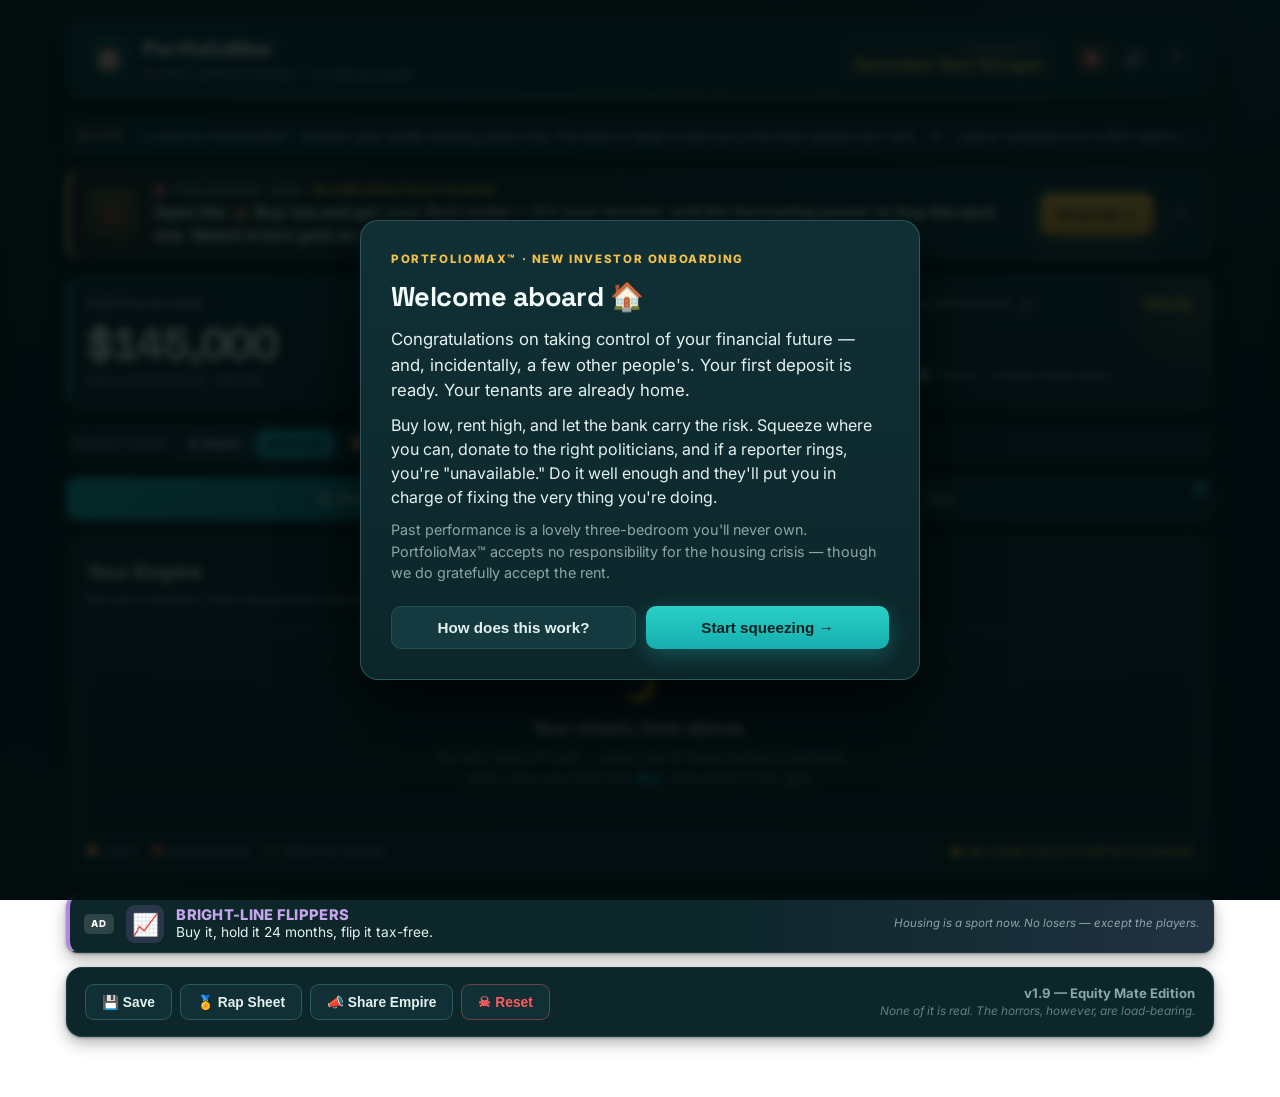
==== commit 401d8f1f: "Deep pass: failure-state feedback, coach gaps, copy fixes, prestige polish - Coach now covers the tw" ====
--- a/index.html
+++ b/index.html
@@ -263,6 +263,6 @@
         </div>
     </div>
 
-    <script src="game.js?v=20260805d"></script>
+    <script src="game.js?v=20260805e"></script>
 </body>
 </html>
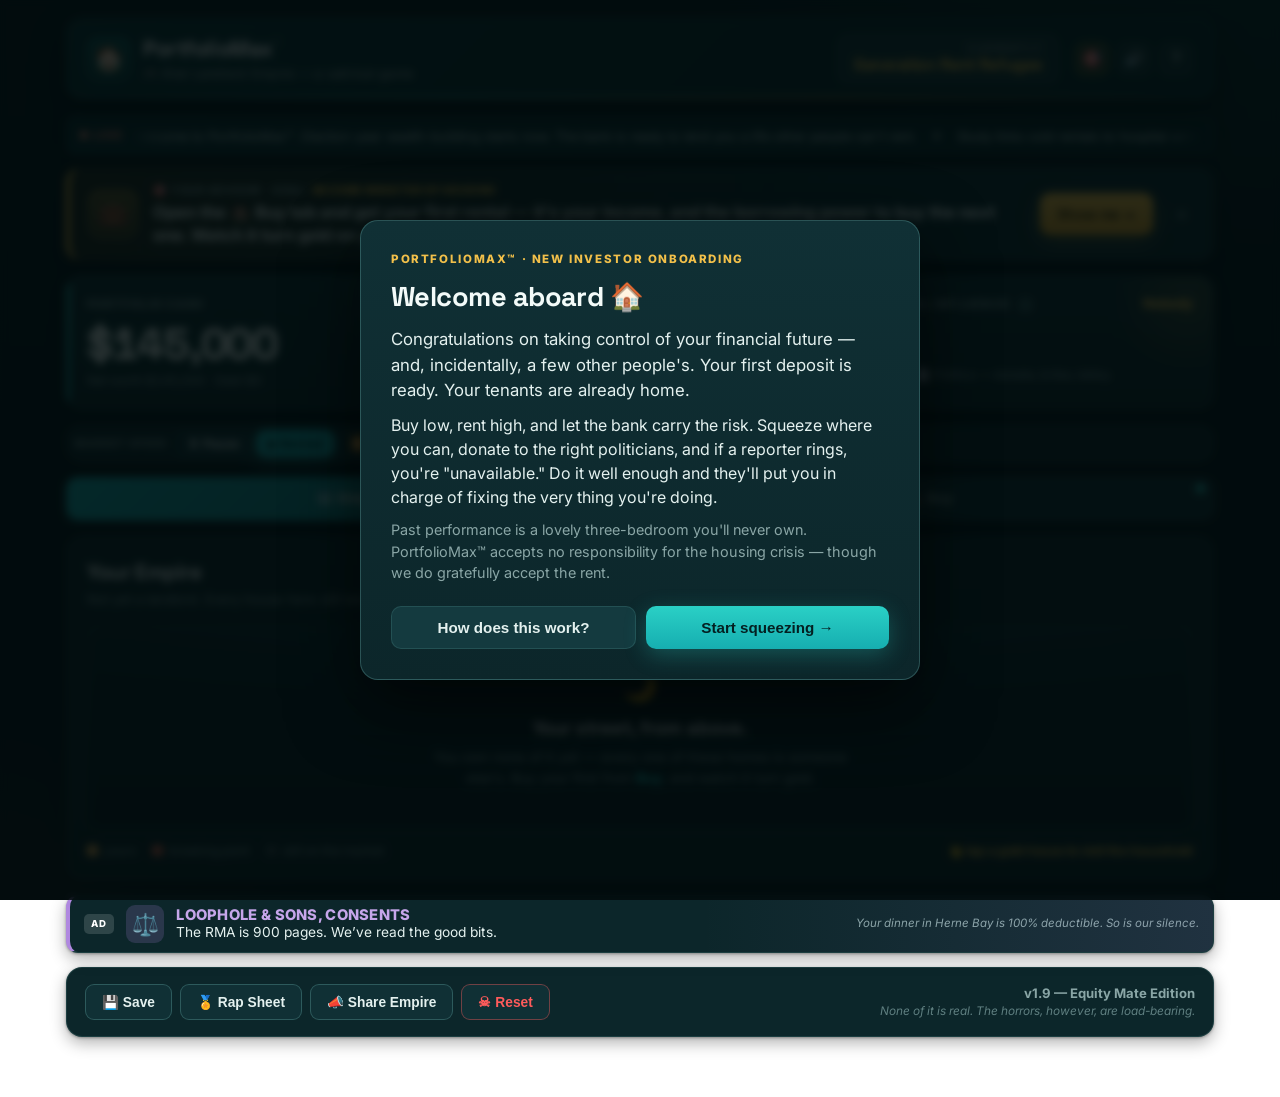
==== commit bdeb4818: "Add per-property selling and the Select Committee (late-game counter-pressure) Sell a specific prope" ====
--- a/index.html
+++ b/index.html
@@ -24,7 +24,7 @@
     <link rel="preconnect" href="https://fonts.googleapis.com">
     <link rel="preconnect" href="https://fonts.gstatic.com" crossorigin>
     <link href="https://fonts.googleapis.com/css2?family=Inter:wght@400;500;600;700;800&family=Space+Grotesk:wght@500;600;700&display=swap" rel="stylesheet">
-    <link rel="stylesheet" href="style.css?v=20260805d">
+    <link rel="stylesheet" href="style.css?v=20260805f">
 </head>
 <body>
     <div class="app">
@@ -103,6 +103,14 @@
                 </div>
                 <div class="stat-big" id="influence">0</div>
                 <div class="stat-foot" id="influence-foot">Spend it to make problems disappear.</div>
+                <div class="tile-dossier" id="inquiry-strip" hidden>
+                    <div class="td-top">
+                        <span class="td-name">🏛️ Select Committee interest</span>
+                        <span class="dossier-pct" id="inquiry-pct">0%</span>
+                    </div>
+                    <div class="dossier-meter"><div class="dossier-fill inquiry-fill" id="inquiry-fill"></div></div>
+                    <div class="dossier-chapter" id="inquiry-chapter">Every spiked story leaves a paper trail.</div>
+                </div>
             </div>
         </section>
 
@@ -263,6 +271,6 @@
         </div>
     </div>
 
-    <script src="game.js?v=20260805e"></script>
+    <script src="game.js?v=20260805f"></script>
 </body>
 </html>
--- a/style.css
+++ b/style.css
@@ -977,6 +977,17 @@
     display: -webkit-box; -webkit-line-clamp: 2; -webkit-box-orient: vertical; overflow: hidden; }
 .tile-dossier.hot { animation: livepulse 1.4s ease-in-out infinite; }
 .tile-dossier.hot .dossier-fill { filter: brightness(1.2); }
+/* the Select Committee reuses the dossier strip, in parliamentary gold-to-red */
+.tile-dossier .dossier-fill.inquiry-fill { background: linear-gradient(90deg, var(--gold), var(--red)); }
+
+/* per-property sale — quiet next to Buy, legible when you need the exit */
+.sell-btn {
+    width: 100%; margin-top: 2px; padding: 8px; background: transparent; color: var(--muted);
+    border: 1px solid var(--line); border-radius: 9px; font-size: .8em; font-weight: 700;
+    cursor: pointer; transition: all .12s; font-variant-numeric: tabular-nums;
+}
+.sell-btn:hover { color: var(--gold); border-color: rgba(242,192,74,.45); background: rgba(242,192,74,.08); }
+@media (max-width: 700px) { .sell-btn { min-height: 38px; font-size: .74em; } }
 
 /* compact market-speed pill (slimmer, less of a chunky bar) */
 .speed-controls { padding: 5px 8px; gap: 4px; }
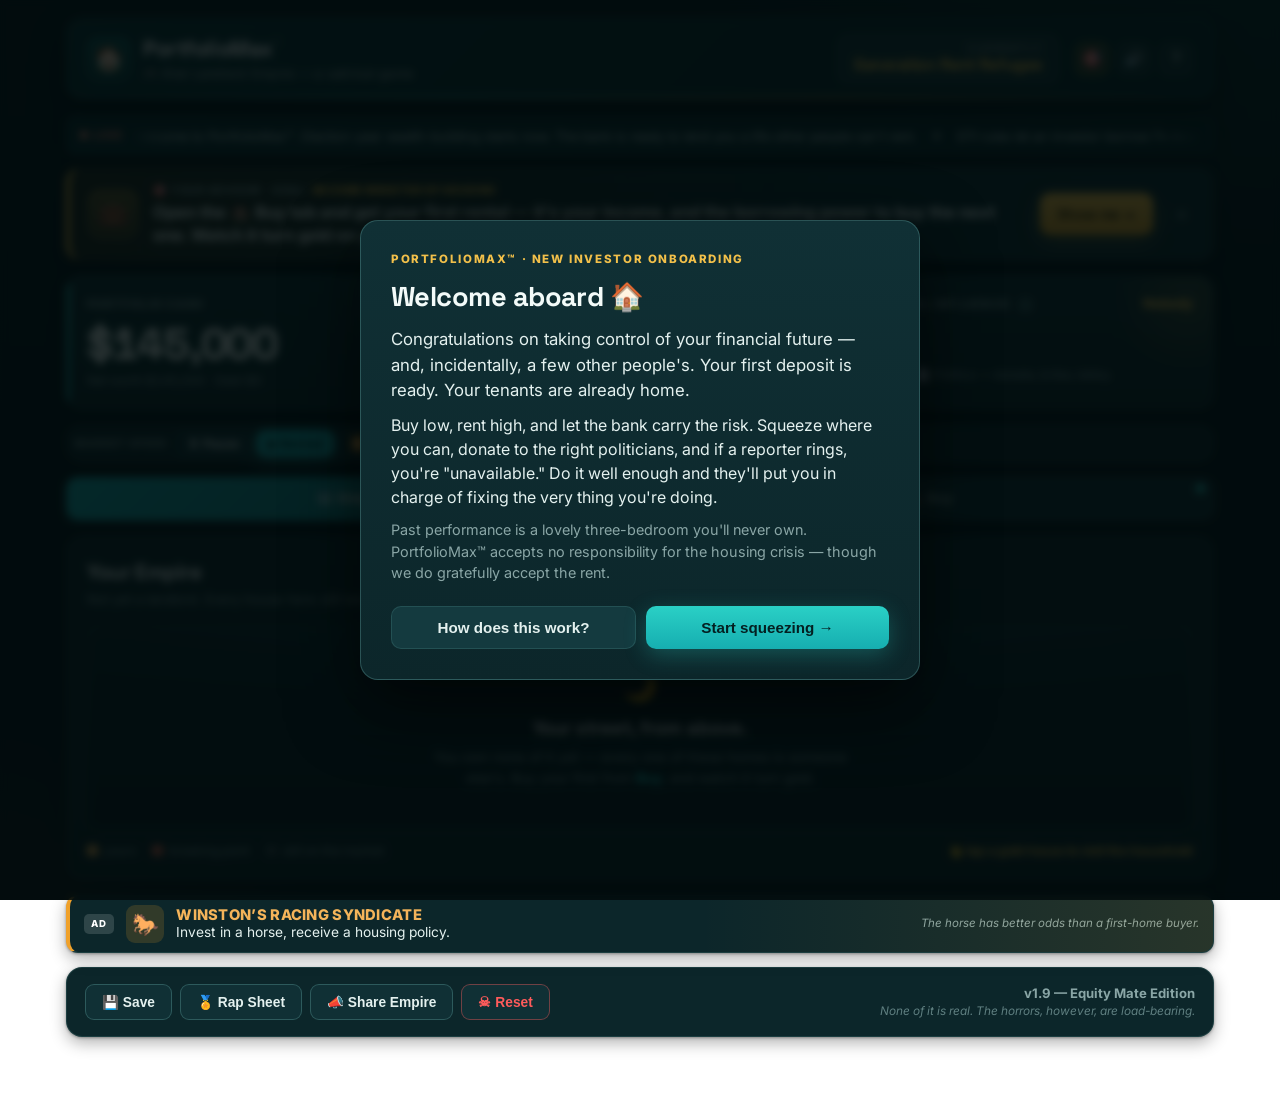
==== commit 3f4efe93: "Core-loop tuning pass, validated by bot-playthrough simulation Measured baseline (competent scripted" ====
--- a/index.html
+++ b/index.html
@@ -271,6 +271,6 @@
         </div>
     </div>
 
-    <script src="game.js?v=20260805f"></script>
+    <script src="game.js?v=20260805g"></script>
 </body>
 </html>
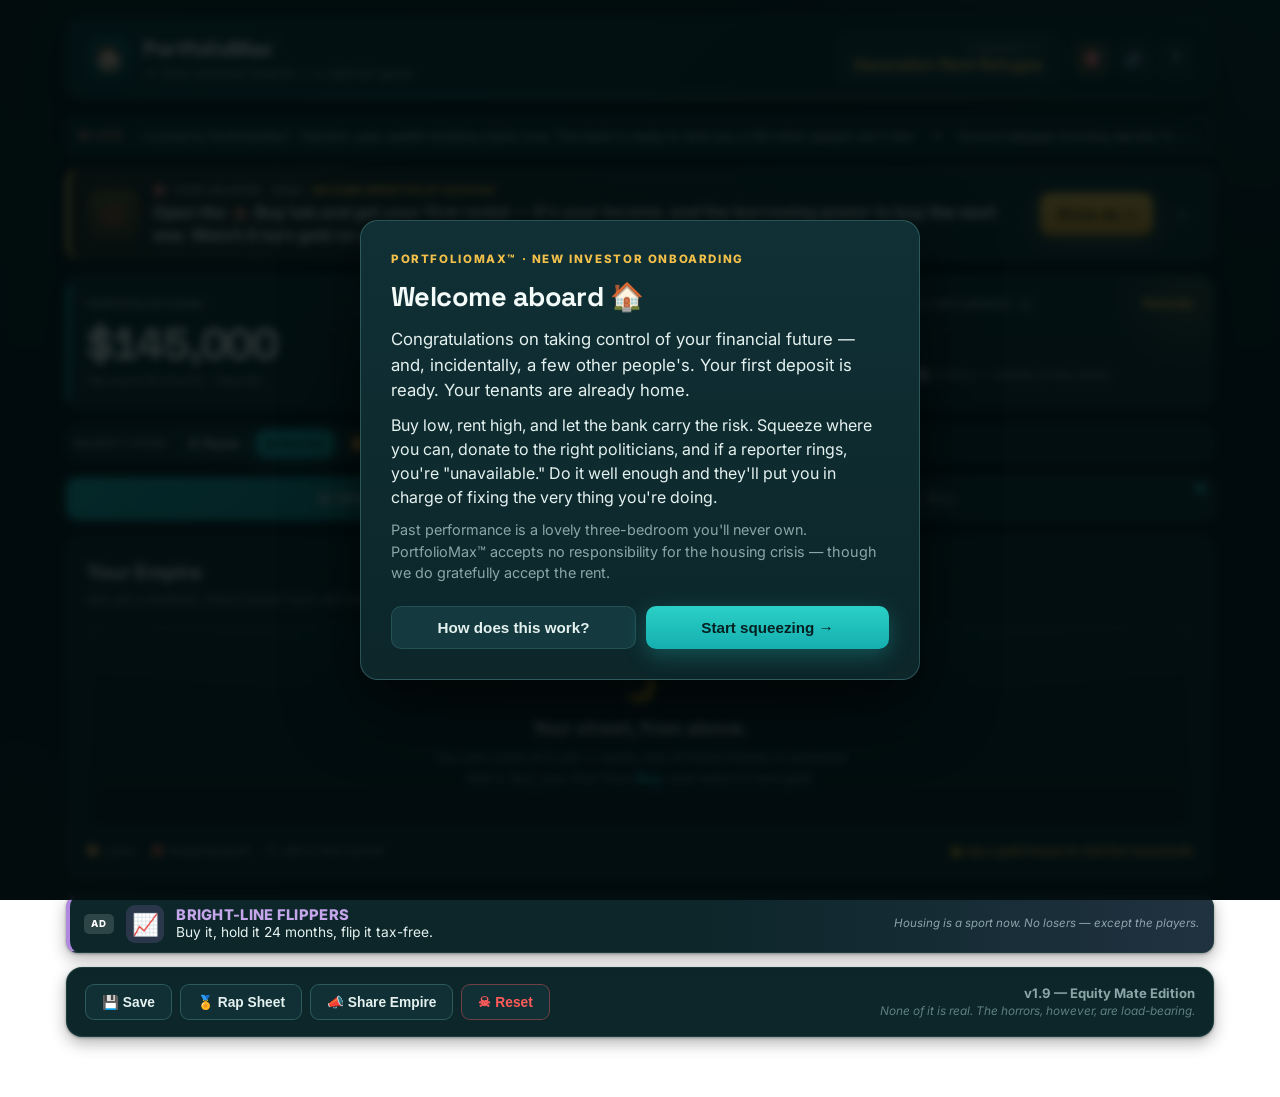
==== commit 4a06d6d3: "Integration pass: win-requirement consistency, permanent Rap Sheet, clickable tracker - The board se" ====
--- a/index.html
+++ b/index.html
@@ -24,7 +24,7 @@
     <link rel="preconnect" href="https://fonts.googleapis.com">
     <link rel="preconnect" href="https://fonts.gstatic.com" crossorigin>
     <link href="https://fonts.googleapis.com/css2?family=Inter:wght@400;500;600;700;800&family=Space+Grotesk:wght@500;600;700&display=swap" rel="stylesheet">
-    <link rel="stylesheet" href="style.css?v=20260805f">
+    <link rel="stylesheet" href="style.css?v=20260805h">
 </head>
 <body>
     <div class="app">
@@ -118,7 +118,7 @@
         <div class="win-tracker" id="win-tracker" hidden>
             <span class="wt-label">🎯 Path to Minister</span>
             <span class="wt-seg" id="wt-phase" title="Climb the ladder: the board seat needs Housing Spokesperson standing (net worth $20m)"></span>
-            <span class="wt-seg" id="wt-infl" title="Bank 520 Political Influence — earn it in the Politics tab"></span>
+            <span class="wt-seg" id="wt-infl" title="Bank 500 Political Influence — earn it in the Politics tab"></span>
             <span class="wt-seg" id="wt-cash" title="The board seat costs $500,000, filed under 'governance'"></span>
         </div>
 
@@ -271,6 +271,6 @@
         </div>
     </div>
 
-    <script src="game.js?v=20260805g"></script>
+    <script src="game.js?v=20260805h"></script>
 </body>
 </html>
--- a/style.css
+++ b/style.css
@@ -281,7 +281,9 @@
     display: flex; flex-wrap: wrap; align-items: center; gap: 6px 10px;
     background: var(--panel); border: 1px solid var(--line); border-radius: 12px;
     padding: 7px 12px; margin-bottom: 14px; box-shadow: var(--shadow-sm); font-size: .78em;
-}
+    cursor: pointer; transition: border-color .12s;
+}
+.win-tracker:hover { border-color: rgba(242,192,74,.45); }
 .wt-label { font-weight: 800; color: var(--gold); letter-spacing: .02em; }
 .wt-seg {
     font-weight: 700; color: var(--muted); background: var(--card); border: 1px solid var(--line);
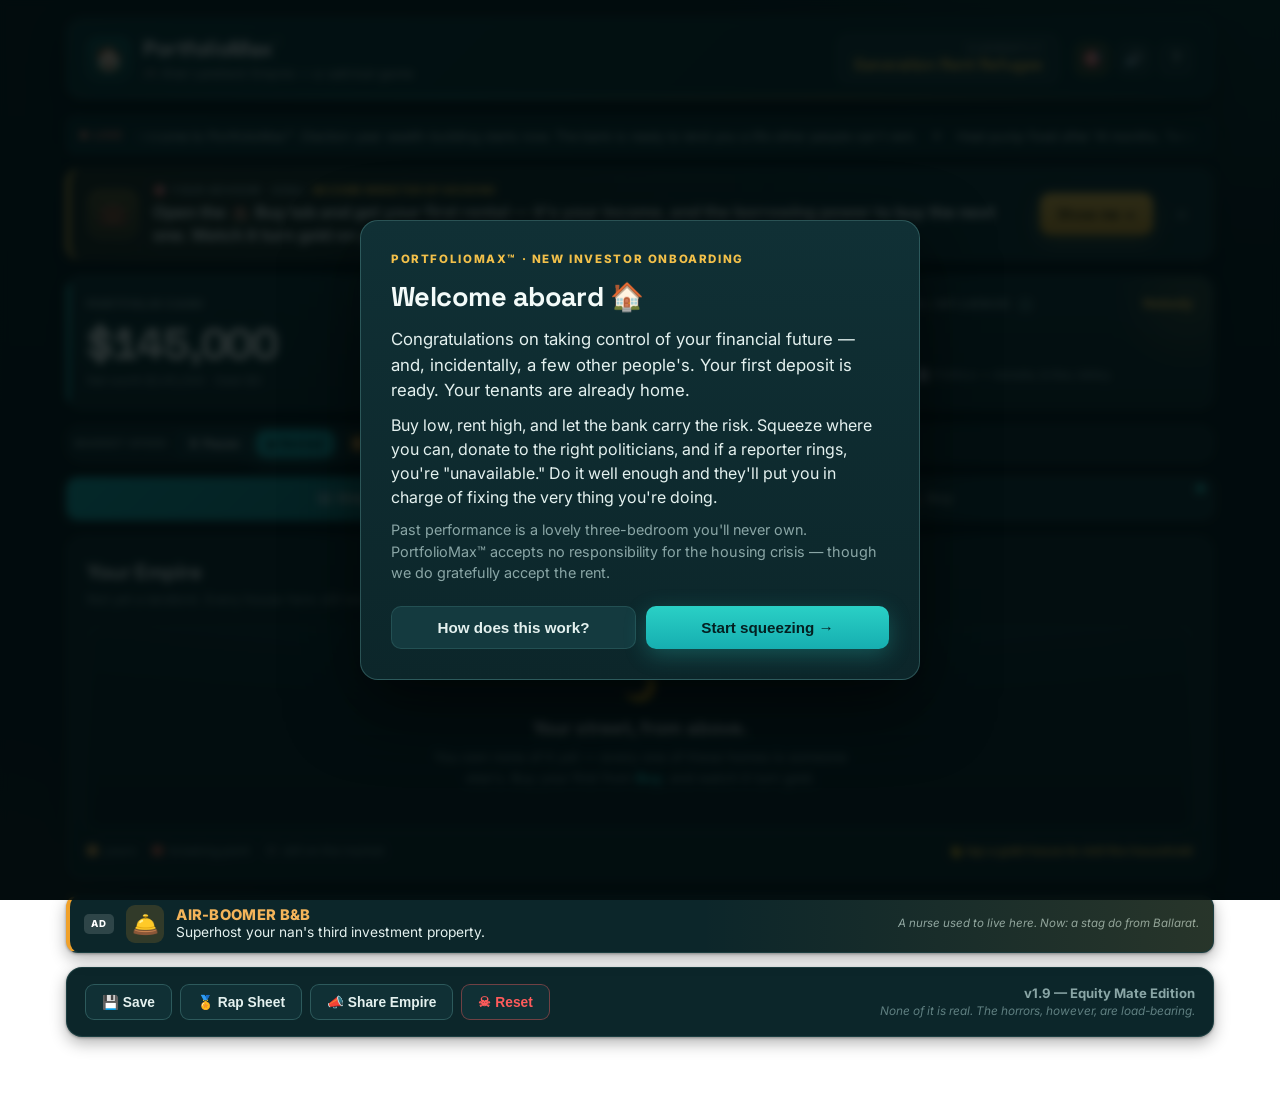
==== commit 8e2bb142: "Fix the win's story logic: board seat → election → Minister A board member isn't a Minister — Kāinga" ====
--- a/index.html
+++ b/index.html
@@ -271,6 +271,6 @@
         </div>
     </div>
 
-    <script src="game.js?v=20260805h"></script>
+    <script src="game.js?v=20260805i"></script>
 </body>
 </html>
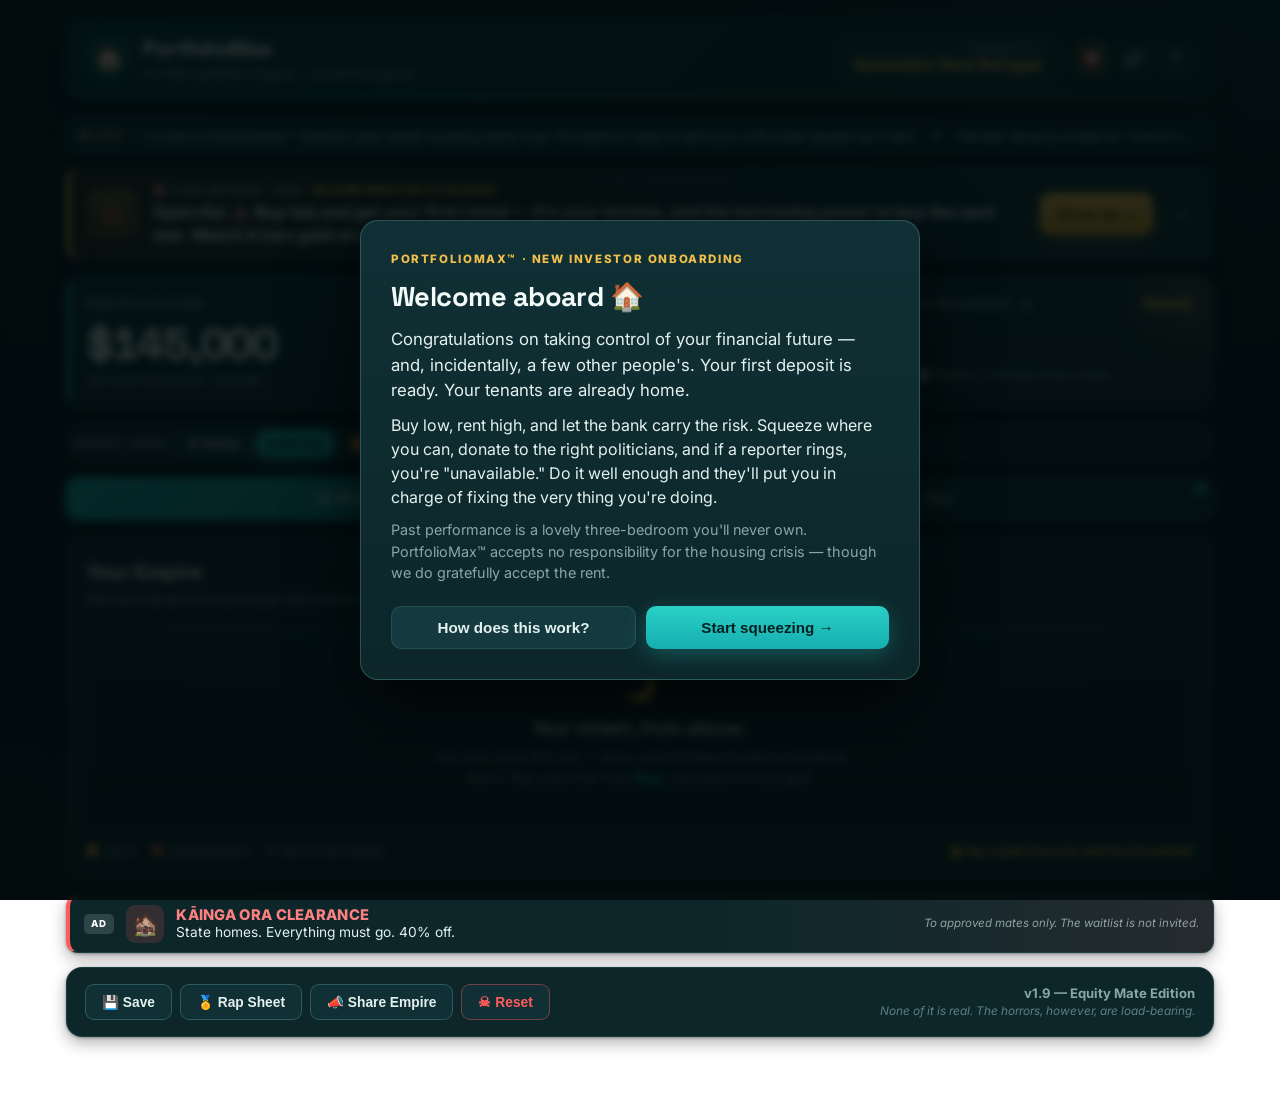
==== commit aafcbb43: "Coronation ending: enter Parliament via the party list before the ministry Ministers must be MPs (Co" ====
--- a/index.html
+++ b/index.html
@@ -271,6 +271,6 @@
         </div>
     </div>
 
-    <script src="game.js?v=20260805i"></script>
+    <script src="game.js?v=20260805j"></script>
 </body>
 </html>
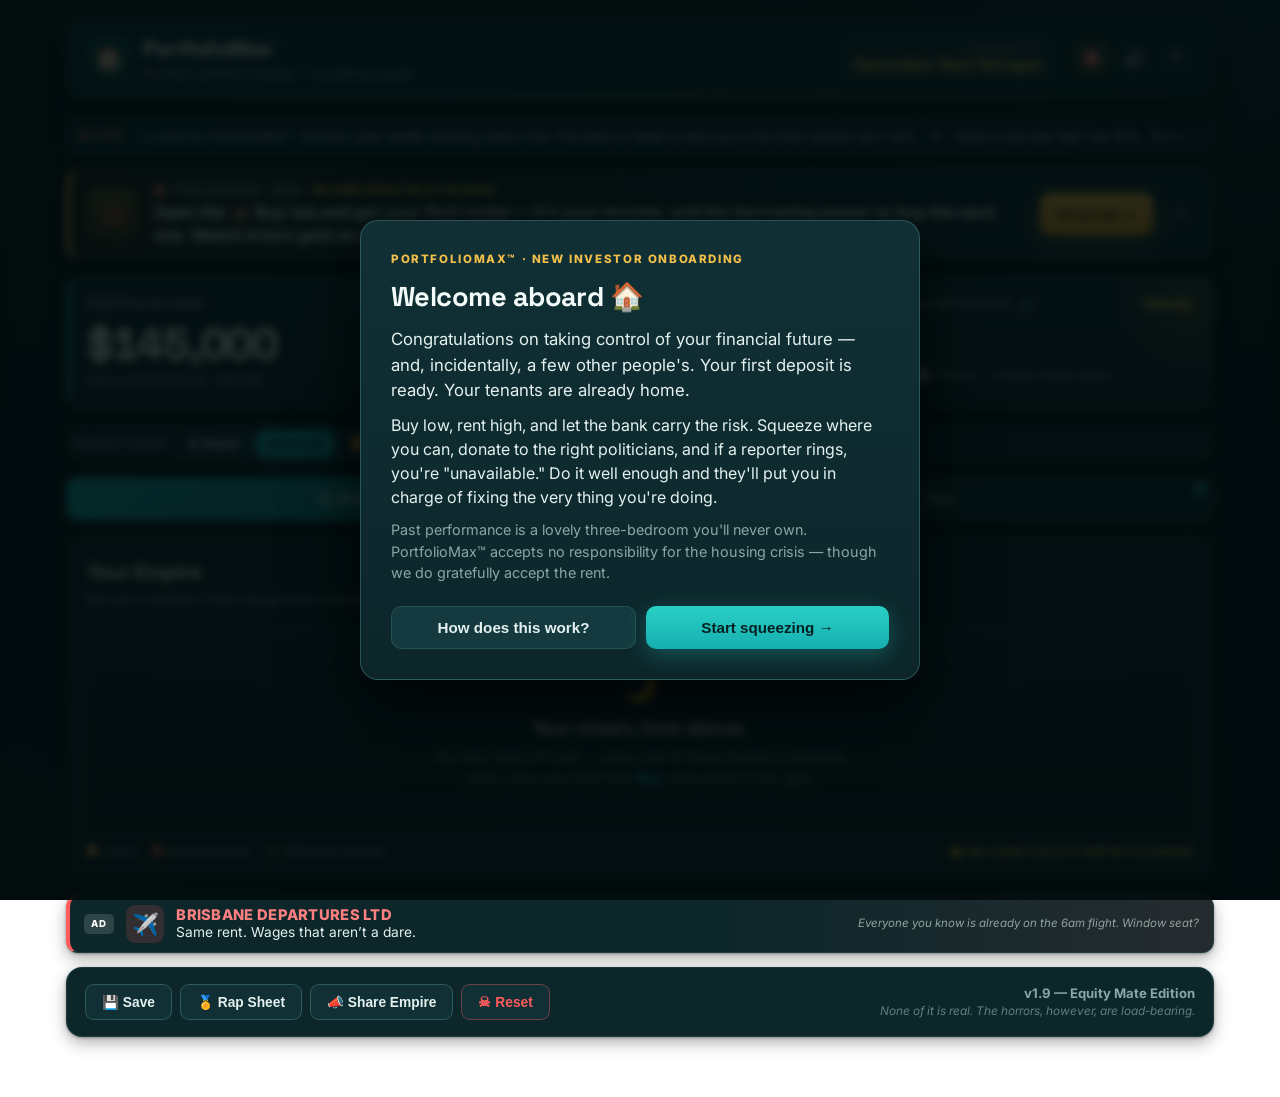
==== commit a0619fb6: "Simplify the win: buy a safe list seat, become Minister — drop the board rung Can't be an MP and sit" ====
--- a/index.html
+++ b/index.html
@@ -117,9 +117,9 @@
         <!-- ===== PATH TO THE WIN ===== -->
         <div class="win-tracker" id="win-tracker" hidden>
             <span class="wt-label">🎯 Path to Minister</span>
-            <span class="wt-seg" id="wt-phase" title="Climb the ladder: the board seat needs Housing Spokesperson standing (net worth $20m)"></span>
+            <span class="wt-seg" id="wt-phase" title="Climb the ladder: the parties only sell list seats to Housing Spokesperson standing (net worth $20m)"></span>
             <span class="wt-seg" id="wt-infl" title="Bank 500 Political Influence — earn it in the Politics tab"></span>
-            <span class="wt-seg" id="wt-cash" title="The board seat costs $500,000, filed under 'governance'"></span>
+            <span class="wt-seg" id="wt-cash" title="The safe list seat costs $500,000, filed under 'campaign donation'"></span>
         </div>
 
         <!-- ===== SPEED CONTROLS ===== -->
@@ -216,7 +216,7 @@
                 <div class="panel">
                     <div class="panel-head">
                         <h2>Influence Operations</h2>
-                        <span class="panel-hint">Convert cash into Influence, then spend it to Spike the Story, cool your 🔥 Scrutiny, and rewrite the rules. Bank 500 to seize the board and win.</span>
+                        <span class="panel-hint">Convert cash into Influence, then spend it to Spike the Story, cool your 🔥 Scrutiny, and rewrite the rules. Bank 500 to buy a list seat and win.</span>
                     </div>
                     <div id="politics-list" class="action-list"></div>
                 </div>
@@ -271,6 +271,6 @@
         </div>
     </div>
 
-    <script src="game.js?v=20260805j"></script>
+    <script src="game.js?v=20260805k"></script>
 </body>
 </html>
